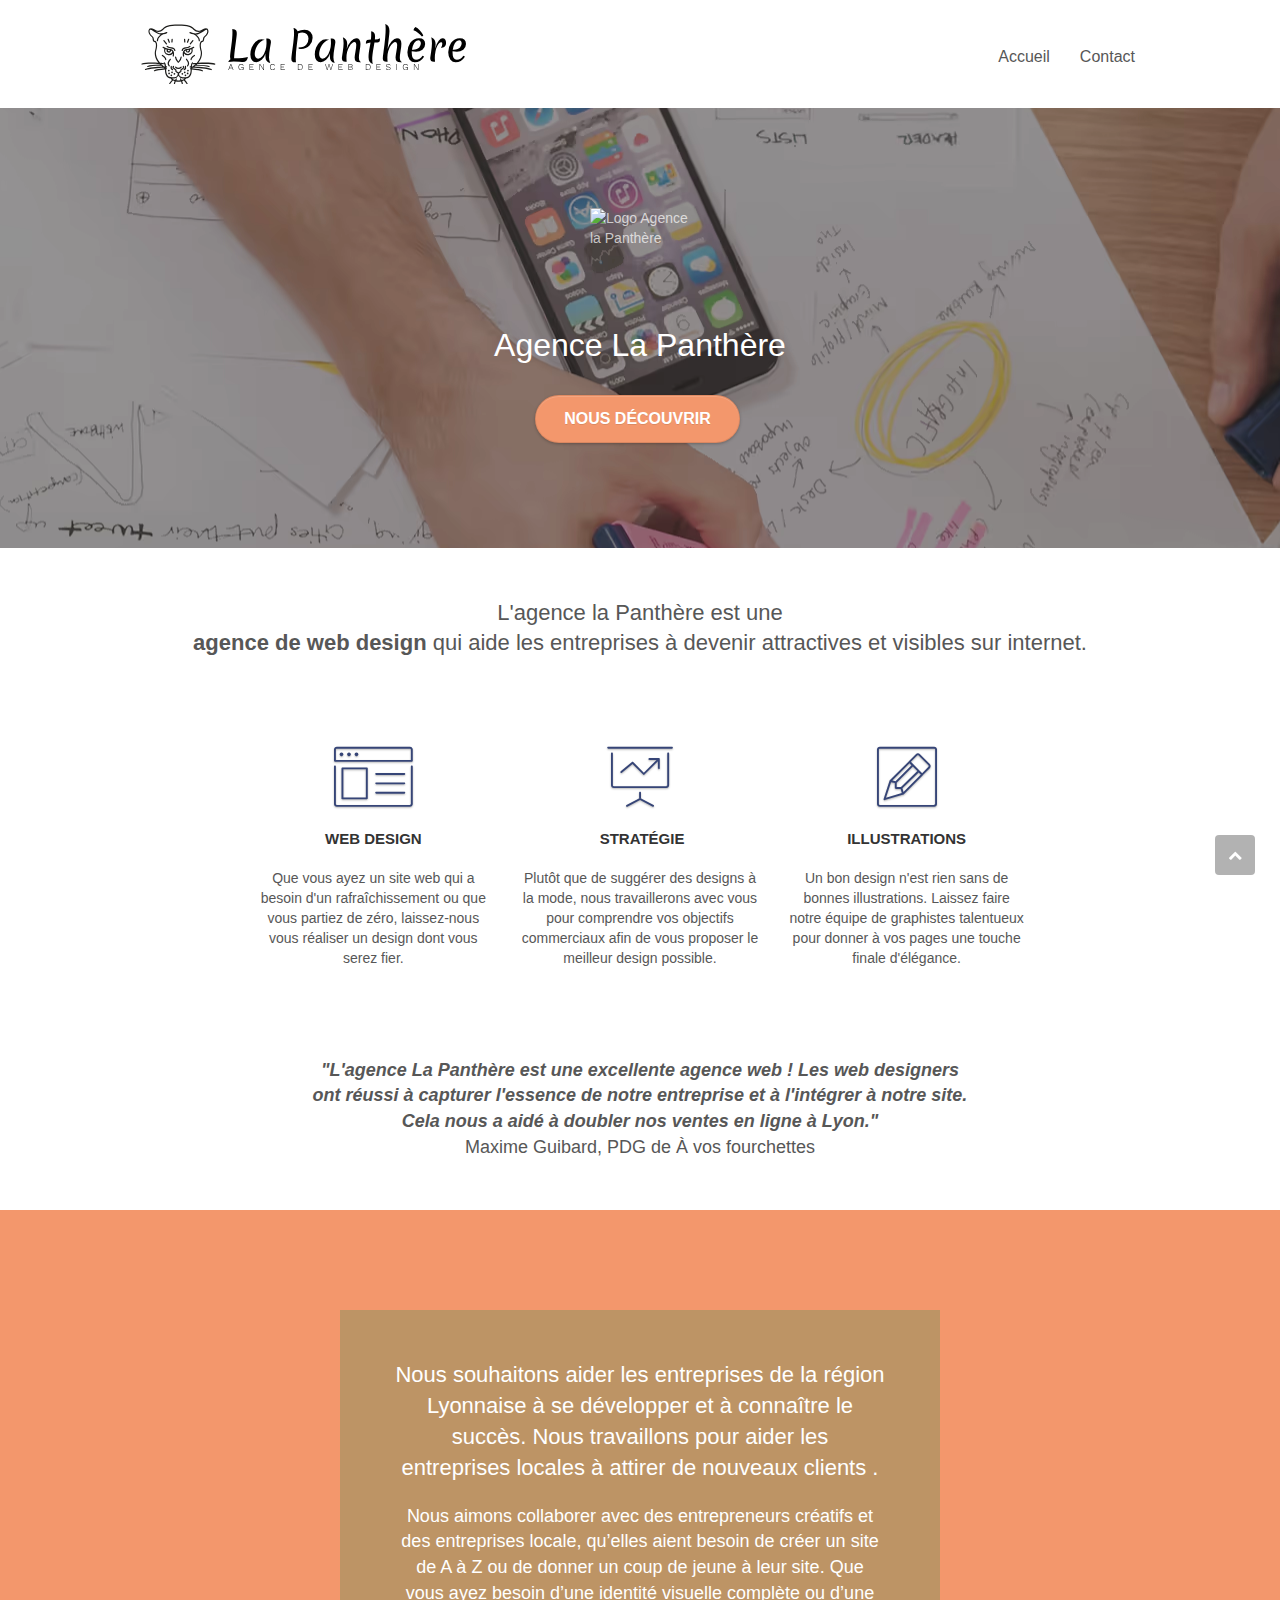
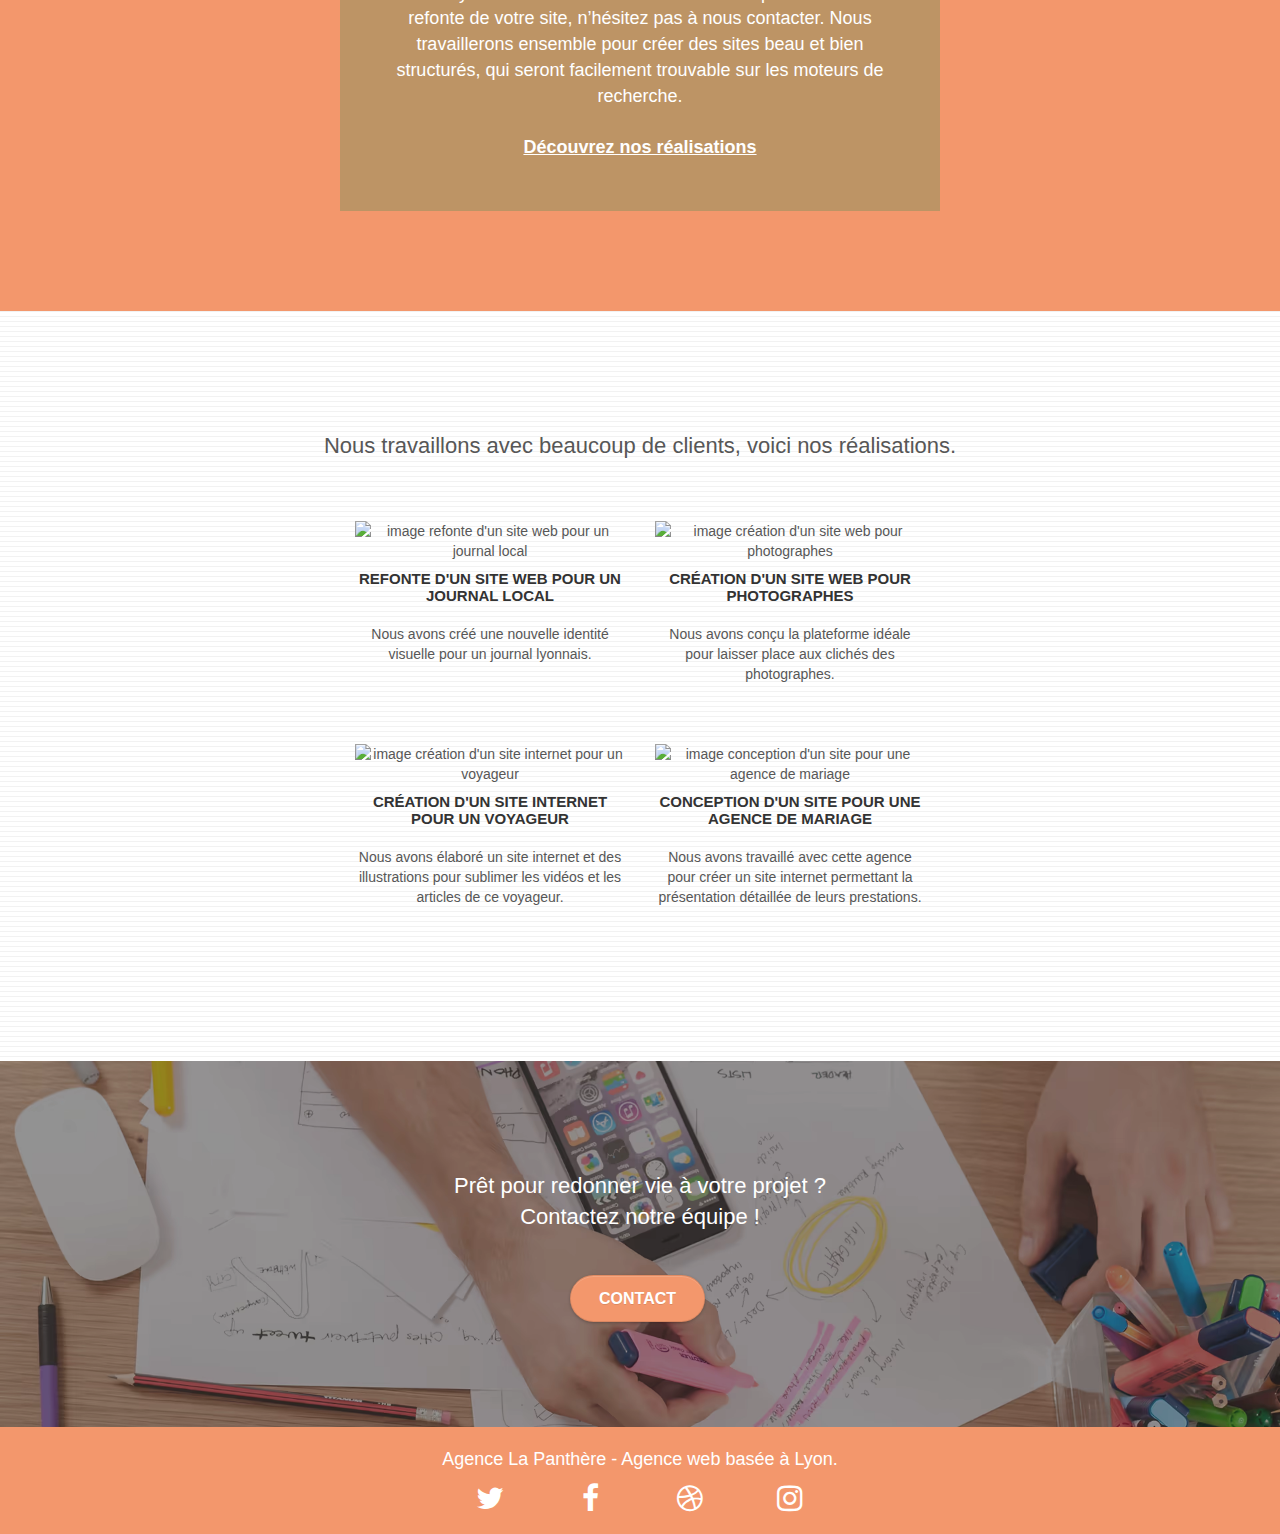
==== index.html @ 26c1c74e "commit" ====
<!doctype html>
<html lang="fr">
<head>
    <meta charset="utf-8">
    <meta name="description" content="La Panthère est l'agence qui saura répondre à vos besoins en matière de stratégie, design et illustrations, faites nous confiance pour vous apportez la meilleure solution adaptée à vos projets">
    <meta name="robots" content="index, follow">
	<meta name="viewport" content="width=device-width, initial-scale=1.0, viewport-fit=cover">
    <link rel="shortcut icon" type="image/png" href="favicon.jpg">
    
	<link rel="stylesheet" type="text/css" href="./css/bootstrap.css">
	<link rel="stylesheet" type="text/css" href="style.css">
	<link rel="stylesheet" type="text/css" href="./css/font-awesome.css">
	<link rel="stylesheet" type="text/css" href="./css/et-line.css">

    <title>La Panthère | Entreprise de web design à Lyon</title>

    
<!-- Analytics -->
	<!-- Google tag (gtag.js) -->
	<!-- <script async src="https://www.googletagmanager.com/gtag/js?id=G-2TZJ27BN7F"></script> -->
		<script>
  			window.dataLayer = window.dataLayer || [];
  			function gtag(){dataLayer.push(arguments);}
  			gtag('js', new Date());

  			gtag('config', 'G-2TZJ27BN7F');
		</script>
<!-- Analytics END -->
    
</head>
<body>
<!-- Principal conteneur -->
<div class="page-container">
    
<!-- bloc-0 -->
<div class="bloc bgc-white l-bloc " id="bloc-0">
	<div class="container bloc-sm">

		<nav class="navbar row">
			<div class="navbar-header">
				<a class="navbar-brand" href="index.html">
					<img src="img/agence-la-panthere-monochrome.svg" alt="Logo Agence La Panthère" height="60" /></a>
				<button id="nav-toggle" type="button" class="ui-navbar-toggle navbar-toggle" data-toggle="collapse" data-target=".navbar-1">
					<span class="sr-only">Toggle navigation</span><span class="icon-bar"></span><span class="icon-bar"></span><span class="icon-bar"></span>
				</button>
			</div>
			<div class="collapse navbar-collapse navbar-1 special-dropdown-nav">
				<ul class="site-navigation nav navbar-nav">
					<li>
						<a href="index.html">Accueil</a>
					</li>
					<li></li>
					<li>
						<a href="contact.html">Contact</a>
					</li>
				</ul>
			</div>
		</nav>
	</div>
</div>
<!-- bloc-0 END -->

<!-- bloc-1-presentation -->
<div class="bloc bgc-dark-slate-blue bg-banniere d-bloc bg-t-edge bloc-bg-texture texture-paper b-parallax" id="bloc-1-hero">
	<div class="container bloc-lg">
		<div class="row tight-width-whitespace">
			<div class="col-sm-12">
				<img src="./img/logopanthere.webp" class="center-block image-resize-mode" height="100" width="100" alt="Logo Agence la Panthère" />
				<h1 class="text-center hero-bloc-text tc-white ">
					Agence La Panthère
				</h1>
				<div class="text-center">
					<a href="#bloc-2-services" class="btn btn-lg btn-clean btn-rd cta-hero btn-atomic-tangerine" id="cta-hero">Nous découvrir</a>
				</div>
			</div>
		</div>
	</div>
</div>
<!-- bloc-1-presentation END -->

<!-- bloc-2-services -->
<div class="bloc bgc-white l-bloc" id="bloc-2-services">
	<div class="container bloc-md">
		<div class="row">
			<div class="col-sm-12 text-center">
				<h2 class="description_Agence">
					L'agence la Panthère est une 
					<strong><br>agence de web design</strong> 
					qui aide les entreprises à devenir 
					attractives et visibles sur internet.
				</h2>
			</div>
		</div>
		<div class="row voffset-lg med-width-whitespace">
			<div class="col-sm-4">
				<div class="text-center">
					<span class="et-icon-browser sm-shadow icon-dark-slate-blue icons icon-lg"></span>
				</div>
				<h3 class="mg-md text-center">
					Web design
				</h3>
				<p class="text-center ">
					Que vous ayez un site web qui a besoin d'un rafraîchissement ou que vous partiez de zéro, laissez-nous vous réaliser un design dont vous serez fier.
				</p>
			</div>
			<div class="col-sm-4">
				<div class="text-center">
					<span class="et-icon-presentation sm-shadow icon-dark-slate-blue icons icon-lg"></span>
				</div>
				<h3 class="mg-md text-center">
					&nbsp;Stratégie
				</h3>
				<p class="text-center ">
					Plutôt que de suggérer des designs à la mode, nous travaillerons avec vous pour comprendre vos objectifs commerciaux afin de vous proposer le meilleur design possible.<br>
				</p>
			</div>
			<div class="col-sm-4">
				<div class="text-center">
					<span class="et-icon-edit sm-shadow icon-dark-slate-blue icons icon-lg"></span>
				</div>
				<h3 class="mg-md text-center">
					Illustrations
				</h3>
				<p class="text-center ">
					Un bon design n'est rien sans de bonnes illustrations. Laissez faire notre équipe de graphistes talentueux pour donner à vos pages une touche finale d'élégance.
				</p>
			</div>
		</div>
		<div class="row voffset-lg voffset">
			<div class="col-xs-12 col-md-8 col-md-offset-2 text-center">
				<p class="avis_site">
					<span>"L'agence La Panthère est une excellente agence web !
						Les web designers ont réussi à capturer l'essence de
						notre entreprise et à l'intégrer à notre site. 
						Cela nous a aidé à doubler nos ventes en ligne à Lyon."</span> <br>
						Maxime Guibard, PDG de À vos fourchettes
				</p>
			</div>
		</div>
	</div>
</div>
<!-- bloc-2-services END -->

<!-- bloc-3-what-i-do -->
<div class="bloc tc-white bgc-atomic-tangerine bg-presentation d-bloc bloc-bg-texture texture-paper b-parallax" id="bloc-3-what-i-do">
	<div class="container bloc-lg">
		<div class="row tight-width-whitespace black-background">
			<div class="col-sm-12">
				<h2 class="mg-md text-center tc-white">
					Nous souhaitons aider les entreprises de la région Lyonnaise à se développer et à connaître le succès. Nous travaillons pour aider les entreprises locales à attirer de nouveaux clients .<br>
				</h2>
				<p class="text-center white">
					Nous aimons collaborer avec des entrepreneurs créatifs et des entreprises locale, qu’elles aient besoin de créer un site de A à Z ou de donner un coup de jeune à leur site. Que vous ayez besoin d’une identité visuelle complète ou d’une refonte de votre site, n’hésitez pas à nous contacter. Nous travaillerons ensemble pour créer des sites beau et bien structurés, qui seront facilement trouvable sur les moteurs de recherche. <br><br><a class="ltc-white bold-link" href="#bloc-4-portfolio">Découvrez nos réalisations</a><br>
				</p>
			</div>
		</div>
	</div>
</div>
<!-- bloc-3-what-i-do END -->

<!-- bloc-4-portfolio -->
<div class="bloc bgc-white bg-lines-h2-bg bg-repeat l-bloc" id="bloc-4-portfolio">
	<div class="container bloc-lg">
		<div class="row">
			<div class="col-sm-12 text-center">
				<h2>Nous travaillons avec beaucoup de clients, voici nos réalisations.</h2>
			</div>
		</div>
		<div class="row tight-width-whitespace portfolio-row">
			<div class="col-sm-6">
				<a href="#" data-lightbox="img\1.webp" data-gallery-id="gallery-1" data-caption="Refonte d'un site web pour un journal local" data-frame="snapshot-lb">
					<img src="img/1.webp" loading="lazy" alt="image refonte d'un site web pour un journal local" class="img-responsive portfolio-thumb" /></a>
				<h3 class="mg-md text-center">
					Refonte d'un site web pour un journal local
				</h3>
				<p class="text-center">
					Nous avons créé une nouvelle identité visuelle pour un journal lyonnais.
				</p>
			</div>
			<div class="col-sm-6">
				<a href="#" data-lightbox="img\2.webp" data-gallery-id="gallery-1" data-caption="Création d'un site web pour photographes" data-frame="snapshot-lb">
					<img src="img/2.webp" loading="lazy" class="img-responsive portfolio-thumb" alt="image création d'un site web pour photographes" /></a>
				<h3 class="mg-md text-center">
					Création d'un site web pour photographes
				</h3>
				<p class="text-center">
					Nous avons conçu la plateforme idéale pour laisser place aux clichés des photographes.
				</p>
			</div>
		</div>
		<div class="row tight-width-whitespace portfolio-row">
			<div class="col-sm-6">
				<a href="#" data-lightbox="img/3.webp" data-gallery-id="gallery-1" data-caption="Création d'un site internet pour un voyageur" data-frame="snapshot-lb">
					<img src="img/3.webp" loading="lazy" class="img-responsive portfolio-thumb" alt="image création d'un site internet pour un voyageur"/></a>
				<h3 class="mg-md text-center">
					Création d'un site internet pour un voyageur
				</h3>
				<p class="text-center">
					Nous avons élaboré un site internet et des illustrations pour sublimer les vidéos et les articles de ce voyageur.
				</p>
			</div>
			<div class="col-sm-6">
				<a href="#" data-lightbox="img/4.webp" data-gallery-id="gallery-1" data-caption="Conception d'un site pour une agence de mariage" data-frame="snapshot-lb">
					<img src="img/4.webp" loading="lazy" class="img-responsive portfolio-thumb" alt="image conception d'un site pour une agence de mariage" /></a>
				<h3 class="mg-md text-center">
					Conception d'un site pour une agence de mariage
				</h3>
				<p class="text-center">
					Nous avons travaillé avec cette agence pour créer un site internet permettant la présentation détaillée de leurs prestations.
				</p>
			</div>
		</div>
	</div>
</div>
<!-- bloc-4-portfolio END -->

<!-- ScrollToTop Button -->
<a href="index.html" class="btn btn-d scrollToTop" role="button" aria-label="back to top" onclick="scrollToTarget('1')"><span class="fa fa-chevron-up"></span></a>
<!-- ScrollToTop Button END-->

<!-- bloc-5-cta -->
<div class="bloc bgc-dark-slate-blue bg-banniere d-bloc bloc-bg-texture texture-paper" id="bloc-5-cta">
	<div class="container bloc-lg">
		<div class="row">
			<h2 class="mg-md text-center tc-white">
				Prêt pour redonner vie à votre projet ?<br>Contactez notre équipe !
			</h2>
			<div class="col-sm-12 text-center">
				<a href="contact.html" class="btn btn-atomic-tangerine btn-clean btn-rd btn-lg cta-hero">Contact</a>
			</div>
		</div>
	</div>
</div>
<!-- bloc-5-cta END -->

<!-- Footer - bloc-8 -->
<div class="bloc bgc-atomic-tangerine d-bloc" id="bloc-8">
	<div class="container bloc-sm">
		<div class="row">
			<div class="col-sm-12">
				<p class="text-center white">
					Agence La Panthère - Agence web basée à Lyon.<br>
				</p>
				<div class="flex social">
					<div class="col-sm-3">
						<div class="text-center">
							<a class="social" href="https://twitter.com/" aria-label="Suivez-nous sur Twitter"><span class="fa fa-twitter icon-md"></span></a>
						</div>
					</div>
					<div class="col-sm-3">
						<div class="text-center">
							<a class="social" href="https://fr-fr.facebook.com/" aria-label="Suivez-nous sur Facebook"><span class="fa fa-facebook icon-md"></span></a>
						</div>
					</div>
					<div class="col-sm-3">
						<div class="text-center">
							<a class="social" href="https://dribbble.com/" aria-label="Trouvez votre inspiration sur Dribble"><span class="fa fa-dribbble icon-md"></span></a>
						</div>
					</div>
					<div class="col-sm-3">
						<div class="text-center">
							<a class="social" href="https://www.instagram.com/" aria-label="Suivez-nous sur Instagram"><span class="fa fa-instagram icon-md"></span></a>
						</div>
					</div>
				</div>
			</div>
		</div>
	</div>
</div>
<!-- Footer - bloc-8 END -->

</div>
<!-- Principal conteneur END -->
<script src="./js/jquery-2.1.0.min.js" defer ></script>
<script src="./js/bootstrap.min.js" defer ></script>
<script src="./js/blocs.js" defer ></script>
<script src="./js/jquery.touchSwipe.js" defer ></script>
<script src="./js/gmaps.min.js" defer ></script>

</body>
</html>
---- style.css ----
body {
    margin: 0;
    padding: 0;
    background: #FFF;
    overflow-x: hidden;
    -webkit-font-smoothing: antialiased;
    -moz-osx-font-smoothing: grayscale;
}

a,
button {
    transition: all .3s ease-in-out;
    outline: none!important;
}

a:hover {
    text-decoration: none;
    cursor: pointer;
}

#page-loading-blocs-notifaction {
    position: fixed;
    top: 0;
    bottom: 0;
    width: 100%;
    z-index: 100000;
    background: #FFFFFF url("img/pageload-spinner.gif") no-repeat center center;
}

.bloc {
    width: 100%;
    clear: both;
    background: 50% 50% no-repeat;
    padding: 0 50px;
    -webkit-background-size: cover;
    -moz-background-size: cover;
    -o-background-size: cover;
    background-size: cover;
    position: relative;
}

.bloc .container {
    padding-left: 0;
    padding-right: 0;
}

.bloc-lg {
    padding: 100px 50px;
}

.bloc-md {
    padding: 50px;
}

.bloc-sm {
    padding: 20px 50px;
}

.bg-center,
.bg-l-edge,
.bg-r-edge,
.bg-t-edge,
.bg-b-edge,
.bg-tl-edge,
.bg-bl-edge,
.bg-tr-edge,
.bg-br-edge,
.bg-repeat {
    -webkit-background-size: auto!important;
    -moz-background-size: auto!important;
    -o-background-size: auto!important;
    background-size: auto!important;
}

.bg-repeat {
    background: repeat;
}

.bg-t-edge {
    background: top no-repeat;
}

.bloc-bg-texture::before {
    content: "";
    background-size: 2px 2px;
    position: absolute;
    top: 0;
    bottom: 0;
    left: 0;
    right: 0;
}

.texture-paper::before {
    background: url("img/texture-paper.webp");
    background-size: 280px 280px;
}

.b-parallax {
    background-attachment: fixed;
}

.d-bloc {
    color: rgba(255, 255, 255, .7);
}

.d-bloc button:hover {
    color: rgba(255, 255, 255, .9);
}

.d-bloc .icon-round,
.d-bloc .icon-square,
.d-bloc .icon-rounded,
.d-bloc .icon-semi-rounded-a,
.d-bloc .icon-semi-rounded-b {
    border-color: rgba(255, 255, 255, .9);
}

.d-bloc .divider-h span {
    border-color: rgba(255, 255, 255, .2);
}

.d-bloc .a-btn,
.d-bloc .navbar a,
.d-bloc .navbar-brand,
.d-bloc a .icon-sm,
.d-bloc a .icon-md,
.d-bloc a .icon-lg,
.d-bloc a .icon-xl,
.d-bloc h1 a,
.d-bloc h2 a,
.d-bloc h3 a,
.d-bloc h4 a,
.d-bloc h5 a,
.d-bloc h6 a,
.d-bloc p a {
    color: rgba(255, 255, 255, .6);
}

.d-bloc .a-btn:hover,
.d-bloc .navbar a:hover,
.d-bloc .navbar-brand:hover,
.d-bloc a:hover .icon-sm,
.d-bloc a:hover .icon-md,
.d-bloc a:hover .icon-lg,
.d-bloc a:hover .icon-xl,
.d-bloc h1 a:hover,
.d-bloc h2 a:hover,
.d-bloc h3 a:hover,
.d-bloc h4 a:hover,
.d-bloc h5 a:hover,
.d-bloc h6 a:hover,
.d-bloc p a:hover {
    color: rgba(255, 255, 255, 1);
}

.d-bloc .navbar-toggle .icon-bar {
    background: rgba(255, 255, 255, 1);
}

.d-bloc .btn-wire,
.d-bloc .btn-wire:hover {
    color: rgba(255, 255, 255, 1);
    border-color: rgba(255, 255, 255, 1);
}

.d-bloc .panel {
    color: rgba(0, 0, 0, .5);
}

.d-bloc .panel button:hover {
    color: rgba(0, 0, 0, .7);
}

.d-bloc .panel icon {
    border-color: rgba(0, 0, 0, .7);
}

.d-bloc .panel .divider-h span {
    border-color: rgba(0, 0, 0, .1);
}

.d-bloc .panel .a-btn {
    color: rgba(0, 0, 0, .6);
}

.d-bloc .panel .a-btn:hover {
    color: rgba(0, 0, 0, 1);
}

.d-bloc .panel .btn-wire,
.d-bloc .panel .btn-wire:hover {
    color: rgba(0, 0, 0, .7);
    border-color: rgba(0, 0, 0, .3);
}

.d-bloc .panel,
.l-bloc {
    color: rgba(0, 0, 0, .5);
}

.d-bloc .panel button:hover,
.l-bloc button:hover {
    color: rgba(0, 0, 0, .7);
}

.l-bloc .icon-round,
.l-bloc .icon-square,
.l-bloc .icon-rounded,
.l-bloc .icon-semi-rounded-a,
.l-bloc .icon-semi-rounded-b {
    border-color: rgba(0, 0, 0, .7);
}

.d-bloc .panel .divider-h span,
.l-bloc .divider-h span {
    border-color: rgba(0, 0, 0, .1);
}

.d-bloc .panel .a-btn,
.l-bloc .a-btn,
.l-bloc .navbar a,
.l-bloc .navbar-brand,
.l-bloc a .icon-sm,
.l-bloc a .icon-md,
.l-bloc a .icon-lg,
.l-bloc a .icon-xl,
.l-bloc h1 a,
.l-bloc h2 a,
.l-bloc h3 a,
.l-bloc h4 a,
.l-bloc h5 a,
.l-bloc h6 a,
.l-bloc p a {
    color: rgba(0, 0, 0, .6);
}

.d-bloc .panel .a-btn:hover,
.l-bloc .a-btn:hover,
.l-bloc .navbar a:hover,
.l-bloc .navbar-brand:hover,
.l-bloc a:hover .icon-sm,
.l-bloc a:hover .icon-md,
.l-bloc a:hover .icon-lg,
.l-bloc a:hover .icon-xl,
.l-bloc h1 a:hover,
.l-bloc h2 a:hover,
.l-bloc h3 a:hover,
.l-bloc h4 a:hover,
.l-bloc h5 a:hover,
.l-bloc h6 a:hover,
.l-bloc p a:hover {
    color: rgba(0, 0, 0, 1);
}

.l-bloc .navbar-toggle .icon-bar {
    color: rgba(0, 0, 0, .6);
}

.d-bloc .panel .btn-wire,
.d-bloc .panel .btn-wire:hover,
.l-bloc .btn-wire,
.l-bloc .btn-wire:hover {
    color: rgba(0, 0, 0, .7);
    border-color: rgba(0, 0, 0, .3);
}

.voffset {
    margin-top: 30px;
}

.voffset-lg {
    margin-top: 80px;
}

.row-no-gutters {
    margin-right: 0;
    margin-left: 0;
}

.row.row-no-gutters > [class^="col-"],
.row.row-no-gutters > [class*=" col-"] {
    padding-right: 0;
    padding-left: 0;
}

#bloc-1-hero h1 {
    font-size: 32px;
}

.navbar {
    margin-bottom: 0;
    z-index: 1;
}

.navbar-brand {
    height: auto;
    padding: 3px 15px;
    font-size: 25px;
    font-weight: normal;
    font-weight: 600;
    line-height: 44px;
}

.navbar-brand img {
    max-height: 200px;
    margin: 0 5px 0 0;
    display: inline;
}

.navbar-brand img[src$=svg] {
    min-width: 100px;
}

.nav-center .navbar-brand img {
    margin: 0;
}

.navbar .nav {
    padding-top: 2px;
    margin-right: -16px;
    float: right;
    z-index: 1;
}

.nav > li {
    float: left;
    margin-top: 4px;
    font-size: 16px;
}

.navbar-nav .open .dropdown-menu > li > a {
    text-align: inherit;
}

.nav > li a:hover,
.nav > li a:focus {
    background: transparent;
}

.navbar-toggle {
    margin: 10px 10px 0 0;
    border: 0px;
}

.navbar-toggle:hover {
    background: transparent!important;
}

.navbar-toggle .icon-bar {
    background-color: rgba(0, 0, 0, .5);
    width: 26px;
}

.nav-invert .navbar .nav {
    float: left;
}

.nav-invert .navbar-header,
.nav-invert .navbar-brand {
    float: right;
    position: relative;
    z-index: 2;
}

@media (min-width: 768px) {
    .site-navigation {
        position: absolute;
        top: 50%;
        right: 20px;
        transform: translate(0, -50%);
        -webkit-transform: translateY(-50%);
    }
    .nav > li .dropdown-menu a,
    .nav > li .dropdown-menu a:hover {
        color: #484848;
    }
    .nav-invert .site-navigation {
        left: 0;
        right: 0;
    }
    .nav-center {
        text-align: center;
    }
    .nav-center .navbar-header {
        width: 100%;
    }
    .nav-center .navbar-header,
    .nav-center .navbar-brand,
    .nav-center .nav > li {
        float: none;
        display: inline-block;
    }
    .nav-center .site-navigation {
        position: relative;
        width: 100%;
        right: 0;
        margin-right: 0px;
        margin-top: 20px;
    }
    .nav-center.mini-nav .navbar-toggle {
        float: none;
        margin: 10px auto 0;
    }
}

.nav > li > .dropdown a {
    background: none!important;
    display: block;
    padding: 14px 15px;
}

nav .caret {
    margin: 0 5px;
}

.dropdown-menu .dropdown-menu {
    top: -8px;
    left: 100%;
}

.dropdown-menu .dropmenu-flow-right {
    top: 100%;
    left: 0;
    margin-left: -1px;
    border-top-left-radius: 0;
    border-top-right-radius: 0;
}

.dropdown-menu .dropdown span {
    border: 4px solid black;
    border-top-color: transparent;
    border-right-color: transparent;
    border-bottom-color: transparent;
    margin: 6px -5px 0 0!important;
    float: right;
}

.mg-md {
    margin-top: 10px;
    margin-bottom: 20px;
}

.mg-lg {
    margin-top: 10px;
    margin-bottom: 40px;
}

.btn {
    margin: 0 5px 5px 0;
}

.btn.pull-right {
    margin: 0 0 5px 5px;
}

.btn-d,
.btn-d:hover,
.btn-d:focus {
    color: #FFF;
    background: rgba(0, 0, 0, .3);
}

button {
    outline: none!important;
}

.btn-rd {
    border-radius: 40px;
}

.btn-clean {
    border: 1px solid rgba(0, 0, 0, .08);
    border-bottom-color: rgba(0, 0, 0, .1);
    text-shadow: 0 1px 0 rgba(0, 0, 1, .1);
    box-shadow: 0 1px 3px rgba(0, 0, 1, .25), inset 0 1px 0 0 rgba(255, 255, 255, .15);
}

.icon-md {
    font-size: 30px!important;
}

.icon-lg {
    font-size: 60px!important;
}

.sm-shadow {
    text-shadow: 0 1px 2px rgba(0, 0, 0, .3);
}

.panel-sq,
.panel-sq .panel-heading,
.panel-sq .panel-footer {
    border-radius: 0;
}

.panel-rd {
    border-radius: 30px;
}

.panel-rd .panel-heading {
    border-radius: 29px 29px 0 0;
}

.panel-rd .panel-footer {
    border-radius: 0 0 29px 29px;
}

.form-control {
    border-color: rgba(0, 0, 0, .1);
    box-shadow: none;
}

.scrollToTop {
    width: 40px;
    height: 40px;
    position: fixed;
    bottom: 20px;
    right: 20px;
    z-index: 500;
    transition: all .3s ease-in-out;
}

.scrollToTop span {
    margin-top: 6px;
}

.showScrollTop {
    font-size: 14px;
    opacity: 1;
}

a[data-lightbox] {
    position: relative;
    display: block;
    text-align: center;
}

a[data-lightbox]:hover::before {
    content: "+";
    font-family: "HelveticaNeue-Light", "Helvetica Neue Light", "Helvetica Neue", Helvetica, Arial;
    font-size: 32px;
    width: 50px;
    height: 50px;
    margin-left: -25px;
    border-radius: 50%;
    background: rgba(0, 0, 0, .6);
    color: #FFF;
    font-weight: 100;
    z-index: 1;
    position: absolute;
    top: 50%;
    transform: translateY(-50%);
    -webkit-transform: translateY(-50%);
}

a[data-lightbox]:hover img {
    opacity: 0.6;
    -webkit-animation-fill-mode: none;
    animation-fill-mode: none;
}

#lightbox-modal {
    display: flex;
    align-items: center;
}

#lightbox-modal .modal-dialog {
    width: 90%;
    max-width: 900px;
    margin: 0 auto 0;
}

#lightbox-modal .modal-dialog img {
    max-height: 90vh;
    margin: 0 auto;
}

.lightbox-caption {
    padding: 20px;
    color: #FFF;
    background: rgba(0, 0, 0, .5);
    position: absolute;
    left: 15px;
    right: 15px;
    bottom: 5px;
}

.close-lightbox {
    color: #FFF;
    font-size: 30px;
    position: absolute;
    top: 20px;
    right: 20px;
    z-index: 20;
    background: rgba(0, 0, 0, .5);
    border: none;
    line-height: 30px;
    padding: 0 9px 5px;
    opacity: 0.3;
}

.close-lightbox:hover,
.next-lightbox:hover,
.prev-lightbox:hover {
    opacity: 1.0;
    color: #FFF;
}

.next-lightbox,
.prev-lightbox {
    font-size: 20px;
    color: rgba(255, 255, 255, .9);
    background: rgba(0, 0, 0, .5);
    transition: all .2s ease-in-out;
    position: absolute;
    top: 45%;
    z-index: 1;
    opacity: 0.4;
}

.next-lightbox {
    padding: 6px 8px 1px 13px;
    right: 25px;
}

.prev-lightbox {
    padding: 6px 13px 1px 10px;
    left: 25px;
}

.snapshot-lb .modal-body {
    padding-bottom: 45px;
}

.snapshot-lb .lightbox-caption {
    padding: 0;
    color: rgba(0, 0, 0, .5);
    background: none;
}

h1,
h2,
h3,
h4,
h5,
h6,
p,
label,
.btn,
a {
    font-family: "helvetica";
    font-weight: 400;
    color: #575757!important;
}

.container {
    max-width: 1000px;
}

.hero-bloc-text {
    font-size: 38px;
}

.hero-bloc-text-sub {
    font-size: 36px;
}

.statement-bloc-text {
    line-height: 26px;
    font-style: italic;
    font-size: 20px;
    text-align: center;
    font-weight: lighter;
    max-width: 520px;
    margin: auto auto auto auto;
}

p {
    font-size: 14px;
}

.tight-width-whitespace {
    max-width: 600px;
    margin: auto auto auto auto;
}

.h1 {
    font-size: 20px;
    font-family: "Open Sans";
}

.cta-hero {
    margin-top: 22px;
    color: #FFFFFF!important;
    text-transform: uppercase;
    padding: 12px 28px 12px 28px;
    font-size: 16px;
    font-weight: 700;
}

.social {
    max-width: 400px;
    margin: auto auto auto auto;
}

h2 {
    font-size: 22px;
    line-height: 1.4em;
}

h3 {
    font-size: 15px;
    text-transform: uppercase;
    font-weight: 700;
    color: #333333!important;
}

.med-width-whitespace {
    max-width: 800px;
    margin: auto auto auto auto;
    box-shadow: 0px 0px 0px #000000;
}

h1 {
    color: #333333!important;
}

h4 {
    color: #333333!important;
}

.icons {
    margin-bottom: 14px;
    margin-top: 24px;
}

.white {
    color: #FFFFFF!important;
}

.portfolio-thumb {
    margin-bottom: 24px;
}

.portfolio-row {
    margin-bottom: 44px;
    margin-top: 50px;
}

.avatar {
    box-shadow: 0px 4px 9px rgba(0, 0, 0, 0.3);
}

.black-background {
    background-color: rgba(165, 147, 99, 0.7);
    padding: 40px 40px 40px 40px;
}

.bold-link {
    font-weight: 900;
    text-decoration: underline!important;
}

.bgc-white {
    background-color: #FFFFFF;
}

.bgc-dark-slate-blue {
    background-color: #364577;
}

.bgc-atomic-tangerine {
    background-color: #F3976C;
}

.tc-white {
    color: white!important;
}

.btn-atomic-tangerine {
    background: #F3976C;
    color: #FFFFFF!important;
}

.btn-atomic-tangerine:hover {
    background: #c27956!important;
    color: #FFFFFF!important;
}

.ltc-white {
    color: #FFFFFF!important;
}

.ltc-white:hover {
    color: #cccccc!important;
}

.ltc-atomic-tangerine {
    color: #F3976C!important;
}

.ltc-atomic-tangerine:hover {
    color: #c27956!important;
}

.icon-dark-slate-blue {
    color: #364577!important;
    border-color: #364577!important;
}

.bg-dots-bg {
    background-image: url("img/dots-bg.png");
}

.bg-lines-h2-bg {
    background-image: url("img/lines-h2-bg.png");
}

.bg-banniere {
    background-image: url("img/agence-la-panthere.avif");
}

.bg-presentation {
    background-image: url("img/image-de-presentation.avif");
}

@media (max-width: 1024px) {
    .bloc {
        padding-left: 20px;
        padding-right: 20px;
    }
    .bloc.full-width-bloc,
    .bloc-tile-2.full-width-bloc .container,
    .bloc-tile-3.full-width-bloc .container,
    .bloc-tile-4.full-width-bloc .container {
        padding-left: 0;
        padding-right: 0;
    }
}

@media (max-width: 992px) and (min-width: 768px) {
    .navbar .nav {
        max-width: 80%
    }
    .nav-center.navbar .nav {
        max-width: 100%
    }
}

@media only screen and (min-device-width: 768px) and (max-device-width: 1024px) and (orientation: landscape) {
    .b-parallax {
        background-attachment: scroll;
    }
}

@media only screen and (min-device-width: 1024px) and (max-device-width: 1366px) and (-webkit-min-device-pixel-ratio: 1.5) {
    .b-parallax {
        background-attachment: scroll;
    }
}

@media (max-width: 991px) {
    .container {
        width: 100%;
    }
    .b-parallax {
        background-attachment: scroll;
    }
    .page-container,
    #hero-bloc {
        overflow-x: hidden;
        position: relative;
    }
    .bloc {
        padding-left: constant(safe-area-inset-left);
        padding-right: constant(safe-area-inset-right);
    }

    .bloc-group,
    .bloc-group .bloc {
        display: block;
        width: 100%;
    }
    .bloc-fill-screen .fill-bloc-top-edge,
    .bloc-fill-screen .fill-bloc-bottom-edge {
        padding: 0 20px;
        padding-left: constant(safe-area-inset-left);
        padding-right: constant(safe-area-inset-right);
    }
}

@media (max-width: 767px) {
    .page-container {
        overflow-x: hidden;
        position: relative;
    }
    h1,
    h2,
    h3,
    h4,
    h5,
    h6,
    p,
    #disqus_thread {
        padding-left: 10px!important;
        padding-right: 10px!important;
    }
    .b-parallax {
        background-attachment: scroll;
    }
    .navbar .nav {
        padding-top: 0;
        border-top: 1px solid rgba(0, 0, 0, .2);
        float: none!important;
    }
    .navbar.row {
        margin-left: 0;
        margin-right: 0;
    }
    .site-navigation {
        position: inherit;
        transform: none;
        -webkit-transform: none;
        -ms-transform: none;
    }
    .nav > li {
        margin-top: 0;
        border-bottom: 1px solid rgba(0, 0, 0, .1);
        background: rgba(0, 0, 0, .05);
        text-align: left;
        padding-left: 15px;
        width: 100%;
    }
    .nav > li:hover {
        background: rgba(0, 0, 0, .08);
    }
    .dropdown .dropdown a .caret {
        float: none;
        margin: 5px 0 0 10px!important;
        border: 4px solid black;
        border-bottom-color: transparent;
        border-right-color: transparent;
        border-left-color: transparent;
    }
    #hero-bloc .navbar .nav {
        background: rgba(0, 0, 0, .8);
    }
    #hero-bloc .navbar .nav a {
        color: rgba(255, 255, 255, .6);
    }
    .hero {
        padding: 50px 0;
    }
    .hero-nav {
        left: -1px;
        right: -1px;
    }
    .navbar-collapse {
        padding: 0;
        overflow-x: hidden;
        -webkit-box-shadow: none;
        box-shadow: none;
    }
    .navbar-brand img {
        max-height: 40px;
        width: auto;
    }
    .nav-invert .navbar-header {
        float: none;
        width: 100%;
    }
    .nav-invert .navbar-toggle {
        float: left;
        margin-left: 10px;
    }
    .bloc {
        padding-left: 0;
        padding-right: 0;
    }
    .bloc-xxl,
    .bloc-xl,
    .bloc-lg {
        padding: 40px 0;
    }
    .bloc-sm,
    .bloc-md {
        padding-left: 0;
        padding-right: 0;
    }
    .bloc-tile-2 .container,
    .bloc-tile-3 .container,
    .bloc-tile-4 .container,
    .bloc-fill-screen .fill-bloc-top-edge,
    .bloc-fill-screen .fill-bloc-bottom-edge {
        padding-left: 0;
        padding-right: 0;
    }
    .a-block {
        padding: 0 10px;
    }
    .btn-dwn {
        display: none;
    }
    .voffset {
        margin-top: 5px;
    }
    .voffset-md {
        margin-top: 20px;
    }
    .voffset-lg {
        margin-top: 30px;
    }
    form {
        padding: 5px;
    }
    .close-lightbox {
        display: inline-block;
    }
    .blocsapp-device-iphone5 {
        background-size: 216px 425px;
        padding-top: 60px;
        width: 216px;
        height: 425px;
    }
    .blocsapp-device-iphone5 img {
        width: 180px;
        height: 320px;
    }
}

@media (max-width: 400px) {
    .bloc {
        padding-left: 0;
        padding-right: 0;
    }
}

@media (max-width: 767px) {
    .bloc-mob-center-text {
        text-align: center;
    }
}

.white, .icon-md{
    color: #FFFFFF!important;
    font-size: 18px;
}

.accroche {
    font-size: 30px;
}

.btn-d{
    color: #FFFFFF!important;
}
.avis_site {
    font-size:18px;
    margin: auto;
    max-width: 800px;
}

.avis_site>span {
    font-weight: bold;
    font-style: italic;
}

.description_Agence{
    margin: auto;
    max-width: 992px;
    margin-bottom: 64px;
}

.flex {
    display: flex;
    justify-content: center;
    color: #000000;
}

.img-responsive{
    margin: auto;
}
---- css/et-line.css ----
@font-face {
    font-family: et-line;
    src: url(../fonts/et-line.eot);
    src: url(../fonts/et-line.eot?#iefix) format('embedded-opentype'), url(../fonts/et-line.woff) format('woff'), url(../fonts/et-line.ttf) format('truetype'), url(../fonts/et-line.svg#et-line) format('svg');
    font-weight: 400;
    font-style: normal
}

.et-icon-adjustments,
.et-icon-alarmclock,
.et-icon-anchor,
.et-icon-aperture,
.et-icon-attachment,
.et-icon-bargraph,
.et-icon-basket,
.et-icon-beaker,
.et-icon-bike,
.et-icon-book-open,
.et-icon-briefcase,
.et-icon-browser,
.et-icon-calendar,
.et-icon-camera,
.et-icon-caution,
.et-icon-chat,
.et-icon-circle-compass,
.et-icon-clipboard,
.et-icon-clock,
.et-icon-cloud,
.et-icon-compass,
.et-icon-desktop,
.et-icon-dial,
.et-icon-document,
.et-icon-documents,
.et-icon-download,
.et-icon-dribbble,
.et-icon-edit,
.et-icon-envelope,
.et-icon-expand,
.et-icon-facebook,
.et-icon-flag,
.et-icon-focus,
.et-icon-gears,
.et-icon-genius,
.et-icon-gift,
.et-icon-global,
.et-icon-globe,
.et-icon-googleplus,
.et-icon-grid,
.et-icon-happy,
.et-icon-hazardous,
.et-icon-heart,
.et-icon-hotairballoon,
.et-icon-hourglass,
.et-icon-key,
.et-icon-laptop,
.et-icon-layers,
.et-icon-lifesaver,
.et-icon-lightbulb,
.et-icon-linegraph,
.et-icon-linkedin,
.et-icon-lock,
.et-icon-magnifying-glass,
.et-icon-map,
.et-icon-map-pin,
.et-icon-megaphone,
.et-icon-mic,
.et-icon-mobile,
.et-icon-newspaper,
.et-icon-notebook,
.et-icon-paintbrush,
.et-icon-paperclip,
.et-icon-pencil,
.et-icon-phone,
.et-icon-picture,
.et-icon-pictures,
.et-icon-piechart,
.et-icon-presentation,
.et-icon-pricetags,
.et-icon-printer,
.et-icon-profile-female,
.et-icon-profile-male,
.et-icon-puzzle,
.et-icon-quote,
.et-icon-recycle,
.et-icon-refresh,
.et-icon-ribbon,
.et-icon-rss,
.et-icon-sad,
.et-icon-scissors,
.et-icon-scope,
.et-icon-search,
.et-icon-shield,
.et-icon-speedometer,
.et-icon-strategy,
.et-icon-streetsign,
.et-icon-tablet,
.et-icon-target,
.et-icon-telescope,
.et-icon-toolbox,
.et-icon-tools,
.et-icon-tools-2,
.et-icon-trophy,
.et-icon-tumblr,
.et-icon-twitter,
.et-icon-upload,
.et-icon-video,
.et-icon-wallet,
.et-icon-wine {
    font-family: et-line;
    speak: none;
    font-style: normal;
    font-weight: 400;
    font-variant: normal;
    text-transform: none;
    line-height: 1;
    -webkit-font-smoothing: antialiased;
    -moz-osx-font-smoothing: grayscale;
    display: inline-block
}

.et-icon-mobile:before {
    content: "\e000"
}

.et-icon-laptop:before {
    content: "\e001"
}

.et-icon-desktop:before {
    content: "\e002"
}

.et-icon-tablet:before {
    content: "\e003"
}

.et-icon-phone:before {
    content: "\e004"
}

.et-icon-document:before {
    content: "\e005"
}

.et-icon-documents:before {
    content: "\e006"
}

.et-icon-search:before {
    content: "\e007"
}

.et-icon-clipboard:before {
    content: "\e008"
}

.et-icon-newspaper:before {
    content: "\e009"
}

.et-icon-notebook:before {
    content: "\e00a"
}

.et-icon-book-open:before {
    content: "\e00b"
}

.et-icon-browser:before {
    content: "\e00c"
}

.et-icon-calendar:before {
    content: "\e00d"
}

.et-icon-presentation:before {
    content: "\e00e"
}

.et-icon-picture:before {
    content: "\e00f"
}

.et-icon-pictures:before {
    content: "\e010"
}

.et-icon-video:before {
    content: "\e011"
}

.et-icon-camera:before {
    content: "\e012"
}

.et-icon-printer:before {
    content: "\e013"
}

.et-icon-toolbox:before {
    content: "\e014"
}

.et-icon-briefcase:before {
    content: "\e015"
}

.et-icon-wallet:before {
    content: "\e016"
}

.et-icon-gift:before {
    content: "\e017"
}

.et-icon-bargraph:before {
    content: "\e018"
}

.et-icon-grid:before {
    content: "\e019"
}

.et-icon-expand:before {
    content: "\e01a"
}

.et-icon-focus:before {
    content: "\e01b"
}

.et-icon-edit:before {
    content: "\e01c"
}

.et-icon-adjustments:before {
    content: "\e01d"
}

.et-icon-ribbon:before {
    content: "\e01e"
}

.et-icon-hourglass:before {
    content: "\e01f"
}

.et-icon-lock:before {
    content: "\e020"
}

.et-icon-megaphone:before {
    content: "\e021"
}

.et-icon-shield:before {
    content: "\e022"
}

.et-icon-trophy:before {
    content: "\e023"
}

.et-icon-flag:before {
    content: "\e024"
}

.et-icon-map:before {
    content: "\e025"
}

.et-icon-puzzle:before {
    content: "\e026"
}

.et-icon-basket:before {
    content: "\e027"
}

.et-icon-envelope:before {
    content: "\e028"
}

.et-icon-streetsign:before {
    content: "\e029"
}

.et-icon-telescope:before {
    content: "\e02a"
}

.et-icon-gears:before {
    content: "\e02b"
}

.et-icon-key:before {
    content: "\e02c"
}

.et-icon-paperclip:before {
    content: "\e02d"
}

.et-icon-attachment:before {
    content: "\e02e"
}

.et-icon-pricetags:before {
    content: "\e02f"
}

.et-icon-lightbulb:before {
    content: "\e030"
}

.et-icon-layers:before {
    content: "\e031"
}

.et-icon-pencil:before {
    content: "\e032"
}

.et-icon-tools:before {
    content: "\e033"
}

.et-icon-tools-2:before {
    content: "\e034"
}

.et-icon-scissors:before {
    content: "\e035"
}

.et-icon-paintbrush:before {
    content: "\e036"
}

.et-icon-magnifying-glass:before {
    content: "\e037"
}

.et-icon-circle-compass:before {
    content: "\e038"
}

.et-icon-linegraph:before {
    content: "\e039"
}

.et-icon-mic:before {
    content: "\e03a"
}

.et-icon-strategy:before {
    content: "\e03b"
}

.et-icon-beaker:before {
    content: "\e03c"
}

.et-icon-caution:before {
    content: "\e03d"
}

.et-icon-recycle:before {
    content: "\e03e"
}

.et-icon-anchor:before {
    content: "\e03f"
}

.et-icon-profile-male:before {
    content: "\e040"
}

.et-icon-profile-female:before {
    content: "\e041"
}

.et-icon-bike:before {
    content: "\e042"
}

.et-icon-wine:before {
    content: "\e043"
}

.et-icon-hotairballoon:before {
    content: "\e044"
}

.et-icon-globe:before {
    content: "\e045"
}

.et-icon-genius:before {
    content: "\e046"
}

.et-icon-map-pin:before {
    content: "\e047"
}

.et-icon-dial:before {
    content: "\e048"
}

.et-icon-chat:before {
    content: "\e049"
}

.et-icon-heart:before {
    content: "\e04a"
}

.et-icon-cloud:before {
    content: "\e04b"
}

.et-icon-upload:before {
    content: "\e04c"
}

.et-icon-download:before {
    content: "\e04d"
}

.et-icon-target:before {
    content: "\e04e"
}

.et-icon-hazardous:before {
    content: "\e04f"
}

.et-icon-piechart:before {
    content: "\e050"
}

.et-icon-speedometer:before {
    content: "\e051"
}

.et-icon-global:before {
    content: "\e052"
}

.et-icon-compass:before {
    content: "\e053"
}

.et-icon-lifesaver:before {
    content: "\e054"
}

.et-icon-clock:before {
    content: "\e055"
}

.et-icon-aperture:before {
    content: "\e056"
}

.et-icon-quote:before {
    content: "\e057"
}

.et-icon-scope:before {
    content: "\e058"
}

.et-icon-alarmclock:before {
    content: "\e059"
}

.et-icon-refresh:before {
    content: "\e05a"
}

.et-icon-happy:before {
    content: "\e05b"
}

.et-icon-sad:before {
    content: "\e05c"
}

.et-icon-facebook:before {
    content: "\e05d"
}

.et-icon-twitter:before {
    content: "\e05e"
}

.et-icon-googleplus:before {
    content: "\e05f"
}

.et-icon-rss:before {
    content: "\e060"
}

.et-icon-tumblr:before {
    content: "\e061"
}

.et-icon-linkedin:before {
    content: "\e062"
}

.et-icon-dribbble:before {
    content: "\e063"
}
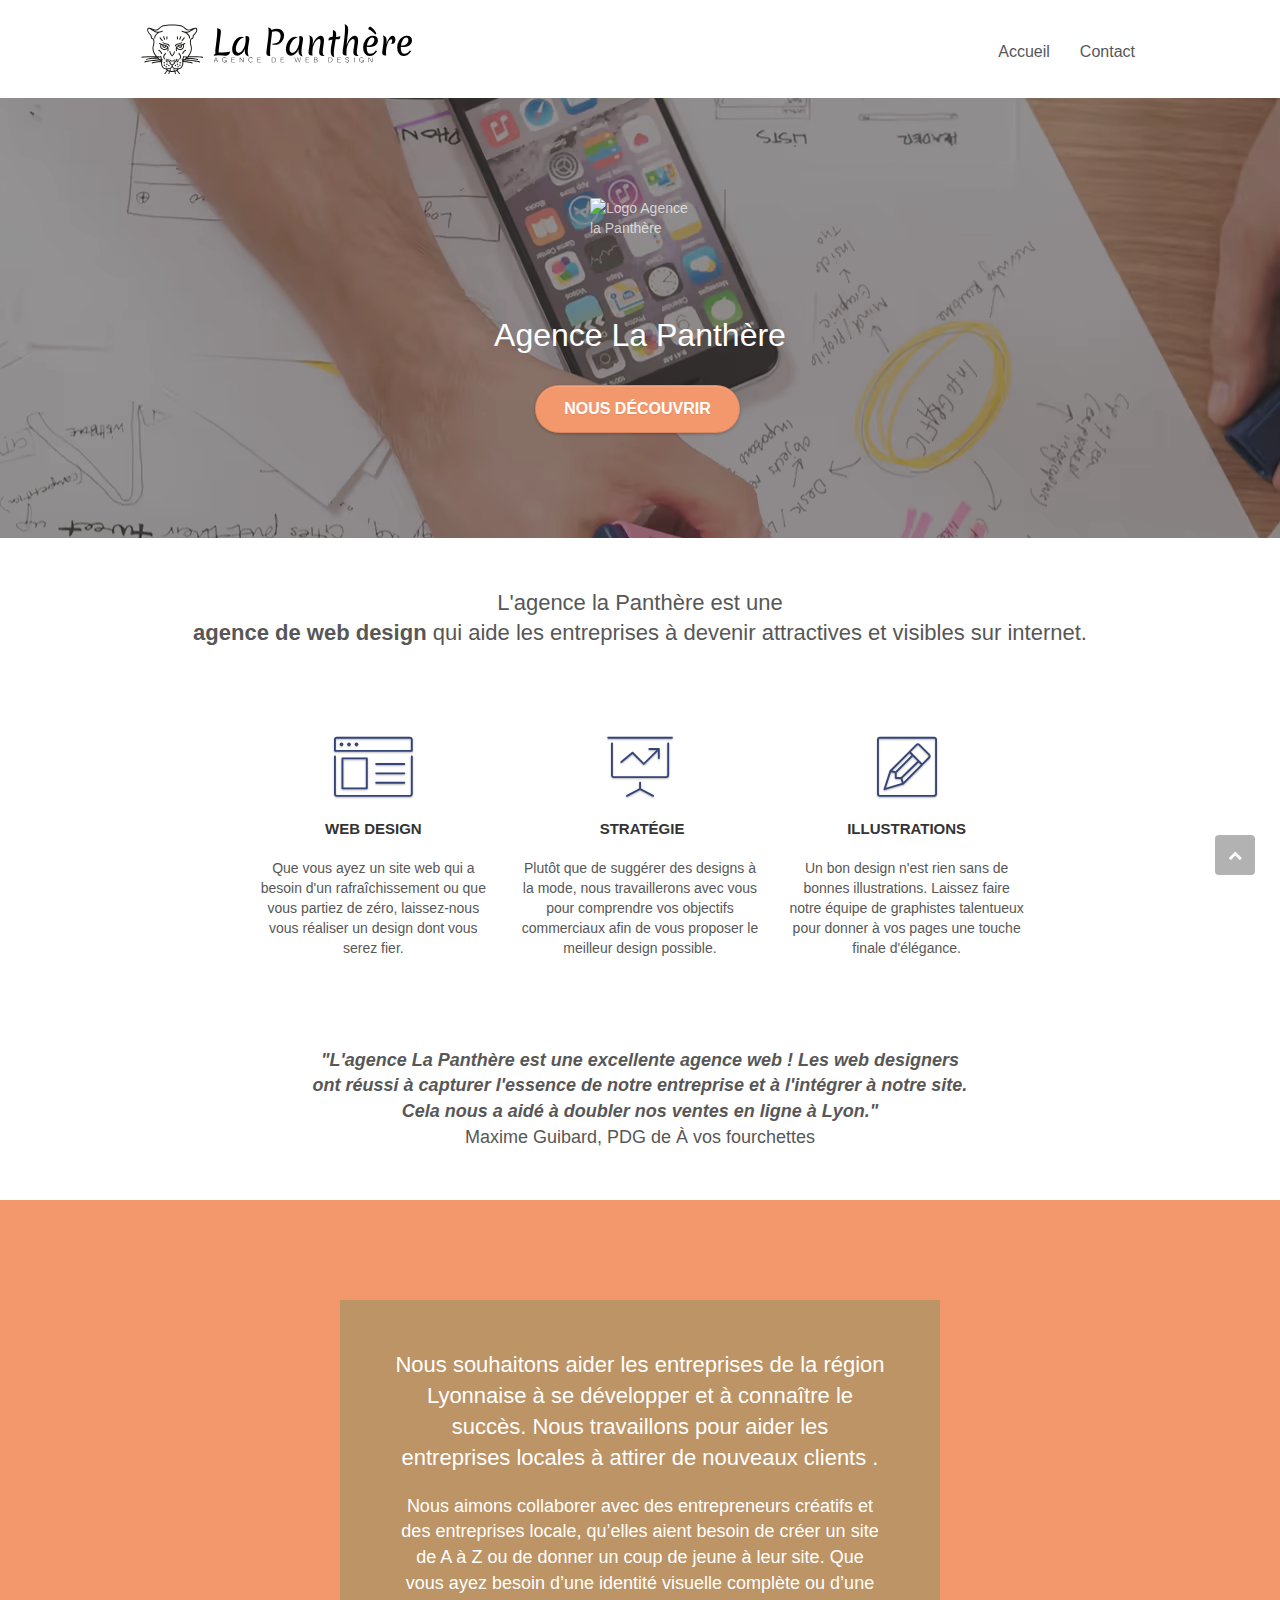
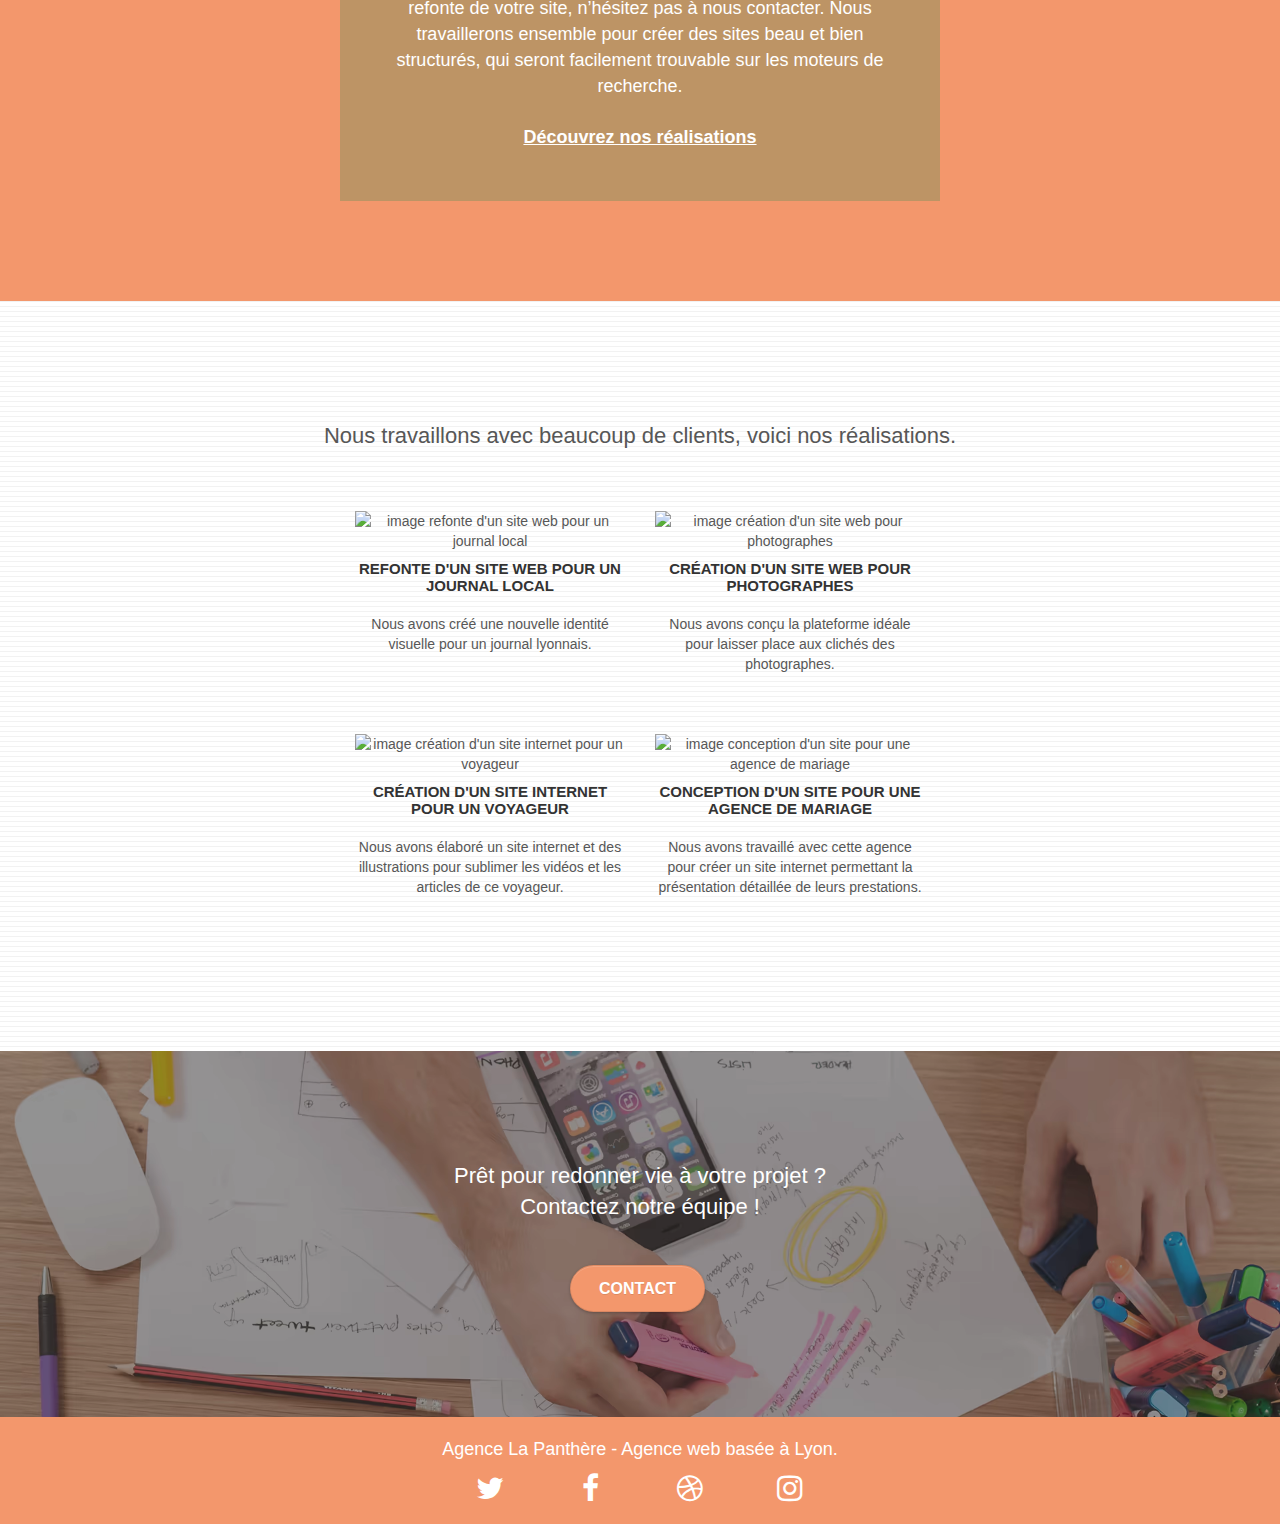
==== commit 143fb740: "changes" ====
--- a/index.html
+++ b/index.html
@@ -13,7 +13,12 @@
 	<link rel="stylesheet" type="text/css" href="./css/et-line.css">
 
     <title>La Panthère | Entreprise de web design à Lyon</title>
-
+	
+	<script src="./js/jquery-2.1.0.min.js" defer></script>
+	<script src="./js/bootstrap.min.js" defer></script>
+	<script src="./js/blocs.js" defer></script>
+	<script src="./js/jquery.touchSwipe.js" defer></script>
+	<script src="./js/gmaps.min.js" defer></script>
     
 <!-- Analytics -->
 	<!-- Google tag (gtag.js) -->
@@ -39,7 +44,7 @@
 		<nav class="navbar row">
 			<div class="navbar-header">
 				<a class="navbar-brand" href="index.html">
-					<img src="img/agence-la-panthere-monochrome.svg" alt="Logo Agence La Panthère" height="60" /></a>
+					<img src="img/agence-la-panthere-monochrome.svg" alt="Logo Agence La Panthère" height="50" /></a>
 				<button id="nav-toggle" type="button" class="ui-navbar-toggle navbar-toggle" data-toggle="collapse" data-target=".navbar-1">
 					<span class="sr-only">Toggle navigation</span><span class="icon-bar"></span><span class="icon-bar"></span><span class="icon-bar"></span>
 				</button>
@@ -271,11 +276,7 @@
 
 </div>
 <!-- Principal conteneur END -->
-<script src="./js/jquery-2.1.0.min.js" defer ></script>
-<script src="./js/bootstrap.min.js" defer ></script>
-<script src="./js/blocs.js" defer ></script>
-<script src="./js/jquery.touchSwipe.js" defer ></script>
-<script src="./js/gmaps.min.js" defer ></script>
+
 
 </body>
 </html>
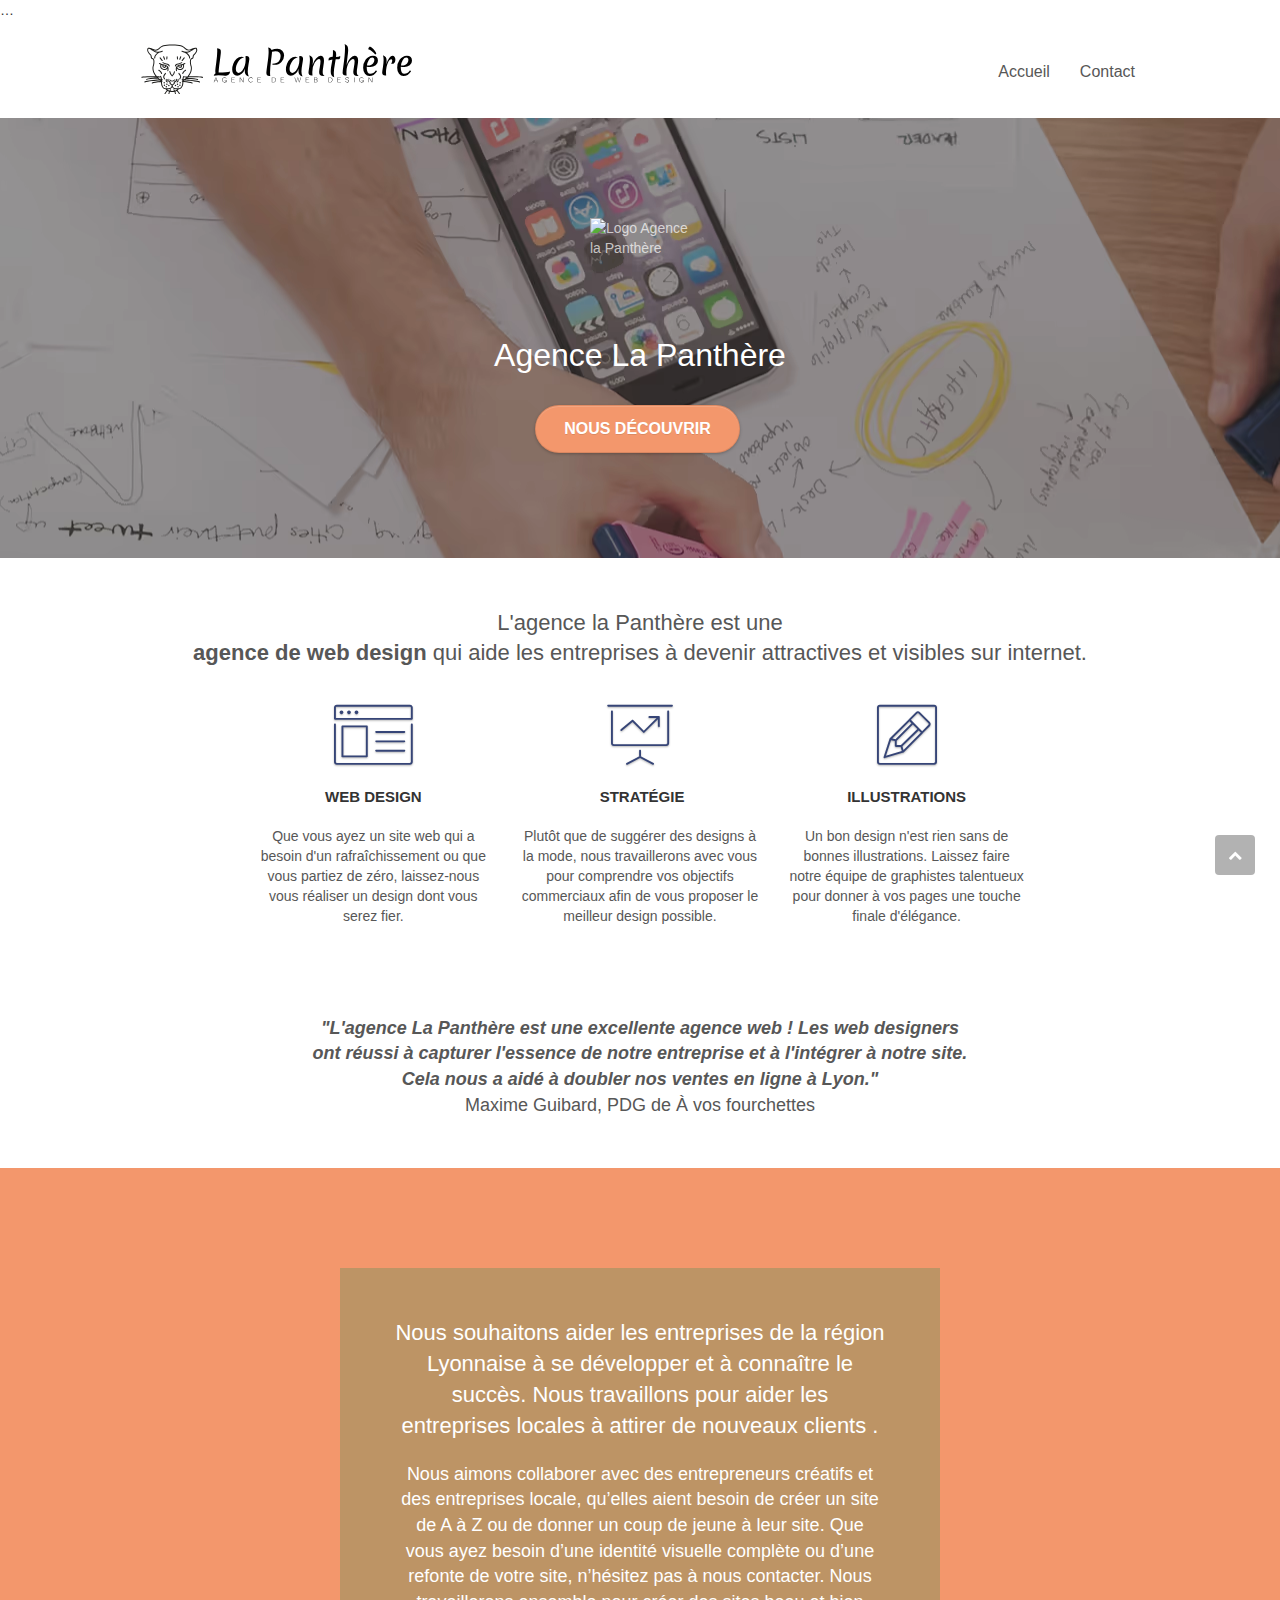
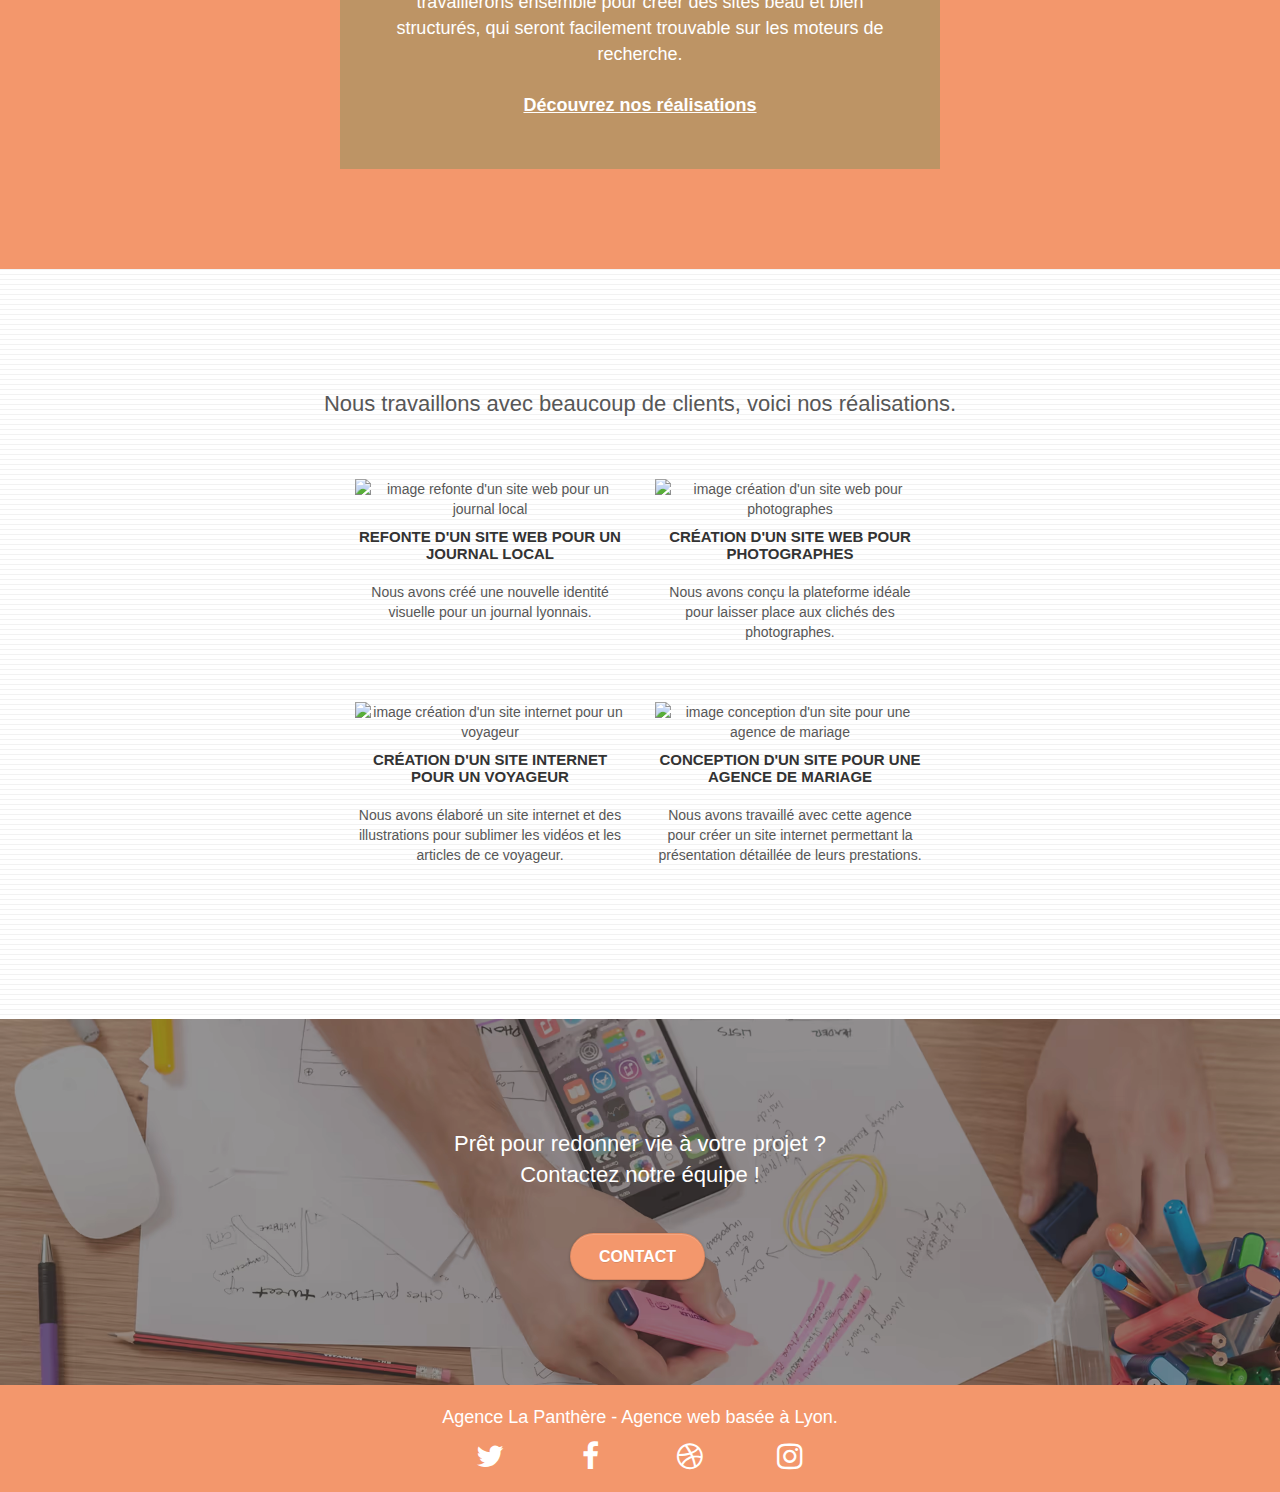
==== commit 2c64d646: "ajout balise link" ====
--- a/index.html
+++ b/index.html
@@ -6,6 +6,12 @@
     <meta name="robots" content="index, follow">
 	<meta name="viewport" content="width=device-width, initial-scale=1.0, viewport-fit=cover">
     <link rel="shortcut icon" type="image/png" href="favicon.jpg">
+    <link rel="manifest" href="/manifest.webmanifest">
+    <link rel="apple-touch-icon" href="https://cdn.glitch.com/49d34dc6-8fbd-46bb-8221-b99ffd36f1af%2Ftouchicon-180.png?v=1566411949736">
+
+	
+  </head>
+  …
     
 	<link rel="stylesheet" type="text/css" href="./css/bootstrap.css">
 	<link rel="stylesheet" type="text/css" href="style.css">
@@ -13,7 +19,8 @@
 	<link rel="stylesheet" type="text/css" href="./css/et-line.css">
 
     <title>La Panthère | Entreprise de web design à Lyon</title>
-	
+
+
 	<script src="./js/jquery-2.1.0.min.js" defer></script>
 	<script src="./js/bootstrap.min.js" defer></script>
 	<script src="./js/blocs.js" defer></script>
--- a/style.css
+++ b/style.css
@@ -1067,7 +1067,7 @@
 .description_Agence{
     margin: auto;
     max-width: 992px;
-    margin-bottom: 64px;
+    margin-bottom: 12px;
 }
 
 .flex {
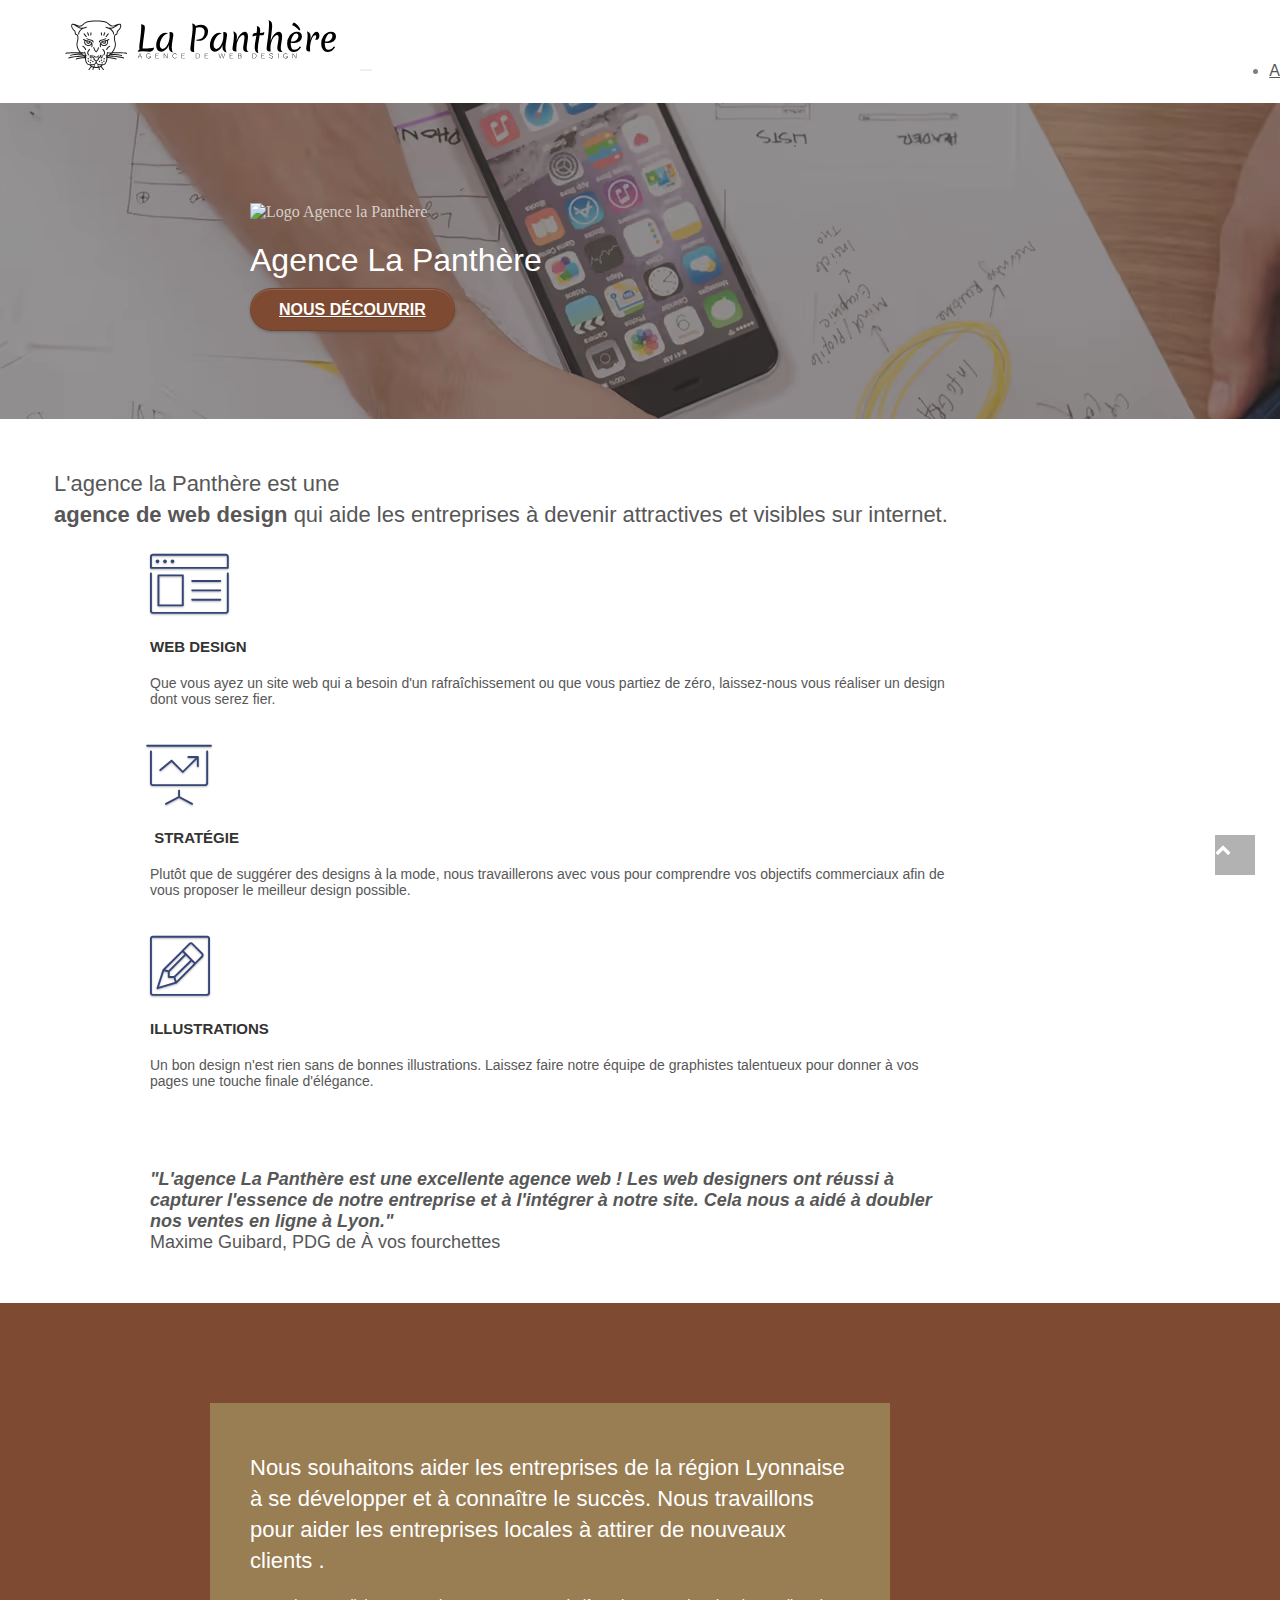
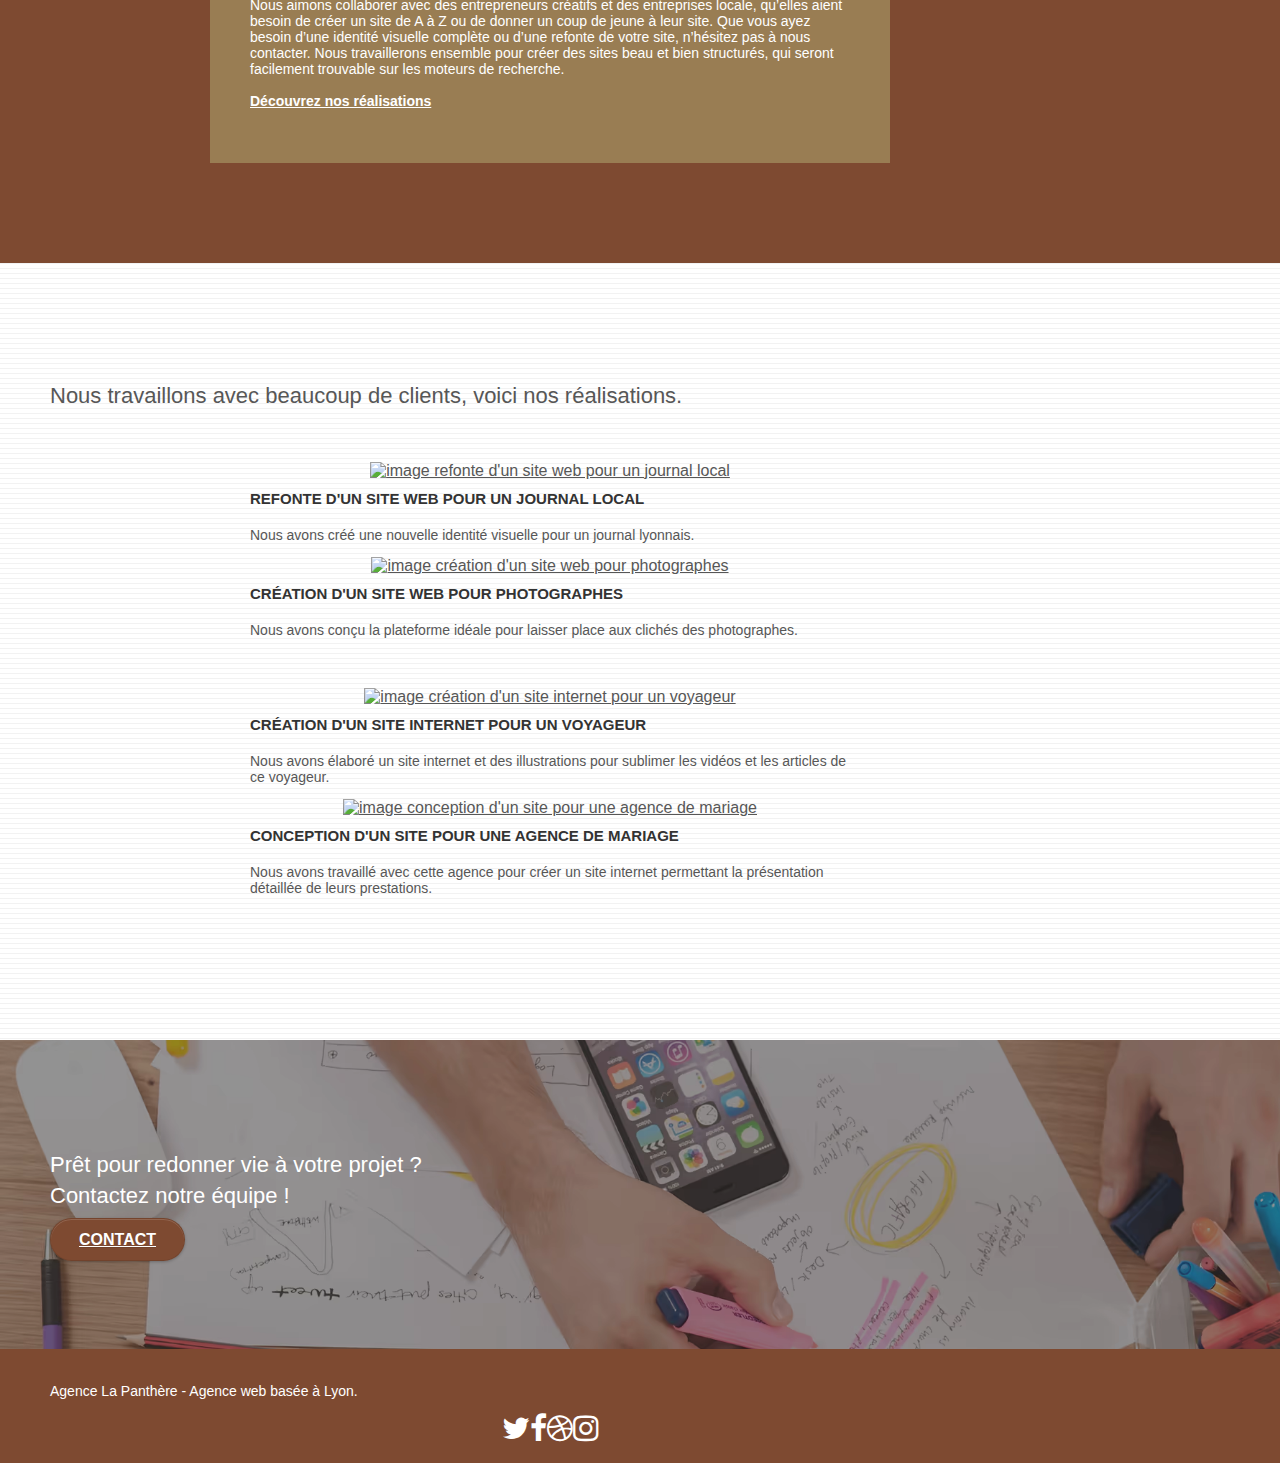
==== commit 50672b0a: "correction" ====
--- a/index.html
+++ b/index.html
@@ -6,12 +6,12 @@
     <meta name="robots" content="index, follow">
 	<meta name="viewport" content="width=device-width, initial-scale=1.0, viewport-fit=cover">
     <link rel="shortcut icon" type="image/png" href="favicon.jpg">
-    <link rel="manifest" href="/manifest.webmanifest">
+
     <link rel="apple-touch-icon" href="https://cdn.glitch.com/49d34dc6-8fbd-46bb-8221-b99ffd36f1af%2Ftouchicon-180.png?v=1566411949736">
 
-	
+
   </head>
-  …
+
     
 	<link rel="stylesheet" type="text/css" href="./css/bootstrap.css">
 	<link rel="stylesheet" type="text/css" href="style.css">
@@ -21,11 +21,11 @@
     <title>La Panthère | Entreprise de web design à Lyon</title>
 
 
-	<script src="./js/jquery-2.1.0.min.js" defer></script>
-	<script src="./js/bootstrap.min.js" defer></script>
-	<script src="./js/blocs.js" defer></script>
-	<script src="./js/jquery.touchSwipe.js" defer></script>
-	<script src="./js/gmaps.min.js" defer></script>
+	<script src="./js/jquery-2.1.0.js"></script>
+	<script src="./js/bootstrap.js"></script>
+	<script src="./js/blocs.js"></script>
+	<script src="./js/jquery.touchSwipe.js"></script>
+	<script src="./js/gmaps.min.js"></script>
     
 <!-- Analytics -->
 	<!-- Google tag (gtag.js) -->
@@ -77,7 +77,7 @@
 	<div class="container bloc-lg">
 		<div class="row tight-width-whitespace">
 			<div class="col-sm-12">
-				<img src="./img/logopanthere.webp" class="center-block image-resize-mode" height="100" width="100" alt="Logo Agence la Panthère" />
+				<img src="./img/logopanthere.svg" class="center-block image-resize-mode" height="100" width="100" alt="Logo Agence la Panthère" />
 				<h1 class="text-center hero-bloc-text tc-white ">
 					Agence La Panthère
 				</h1>
--- a/style.css
+++ b/style.css
@@ -770,7 +770,7 @@
 }
 
 .bgc-atomic-tangerine {
-    background-color: #F3976C;
+    background-color: #7E4A31;
 }
 
 .tc-white {
@@ -778,12 +778,12 @@
 }
 
 .btn-atomic-tangerine {
-    background: #F3976C;
+    background: #7E4A31;
     color: #FFFFFF!important;
 }
 
 .btn-atomic-tangerine:hover {
-    background: #c27956!important;
+    background: #7E4A31!important;
     color: #FFFFFF!important;
 }
 
@@ -796,11 +796,11 @@
 }
 
 .ltc-atomic-tangerine {
-    color: #F3976C!important;
+    color: #7E4A31!important;
 }
 
 .ltc-atomic-tangerine:hover {
-    color: #c27956!important;
+    color: #7E4A31!important;
 }
 
 .icon-dark-slate-blue {
@@ -1043,7 +1043,7 @@
 
 .white, .icon-md{
     color: #FFFFFF!important;
-    font-size: 18px;
+    font-size: 14px;
 }
 
 .accroche {
@@ -1067,7 +1067,6 @@
 .description_Agence{
     margin: auto;
     max-width: 992px;
-    margin-bottom: 12px;
 }
 
 .flex {
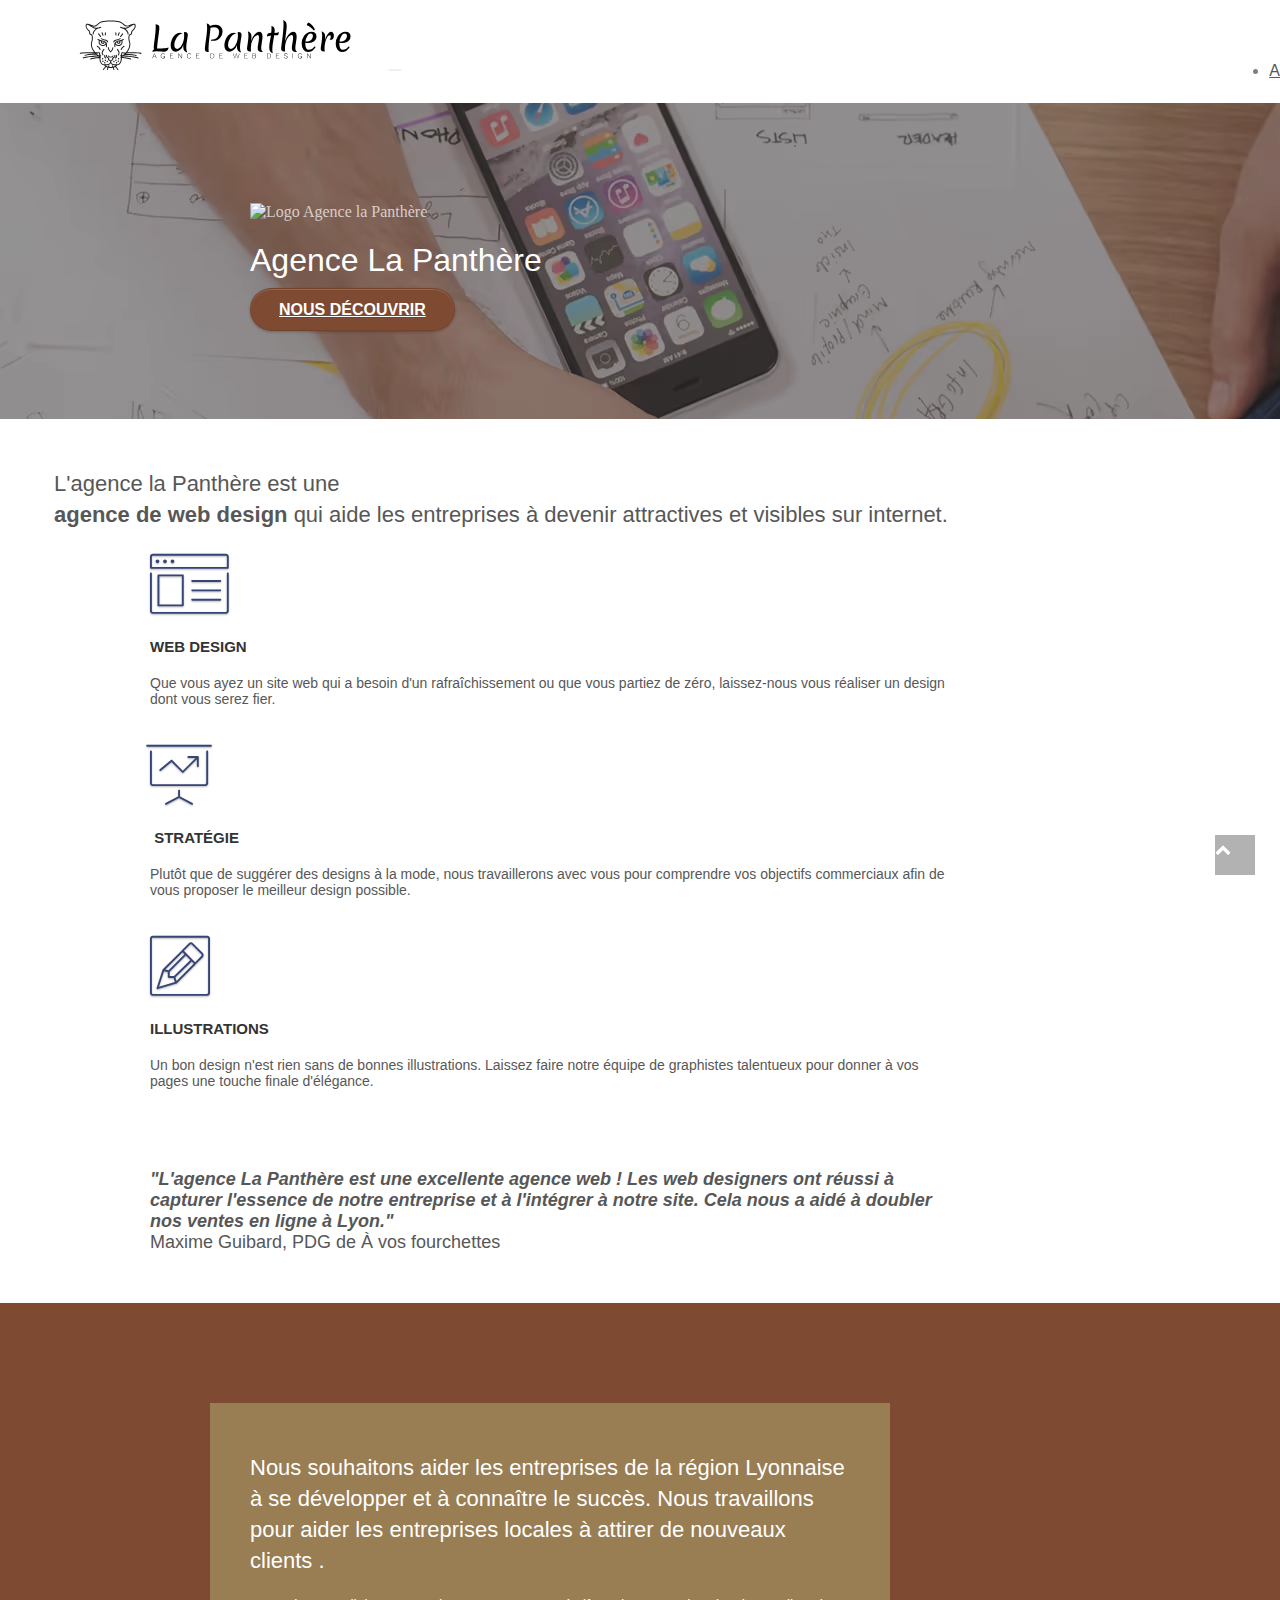
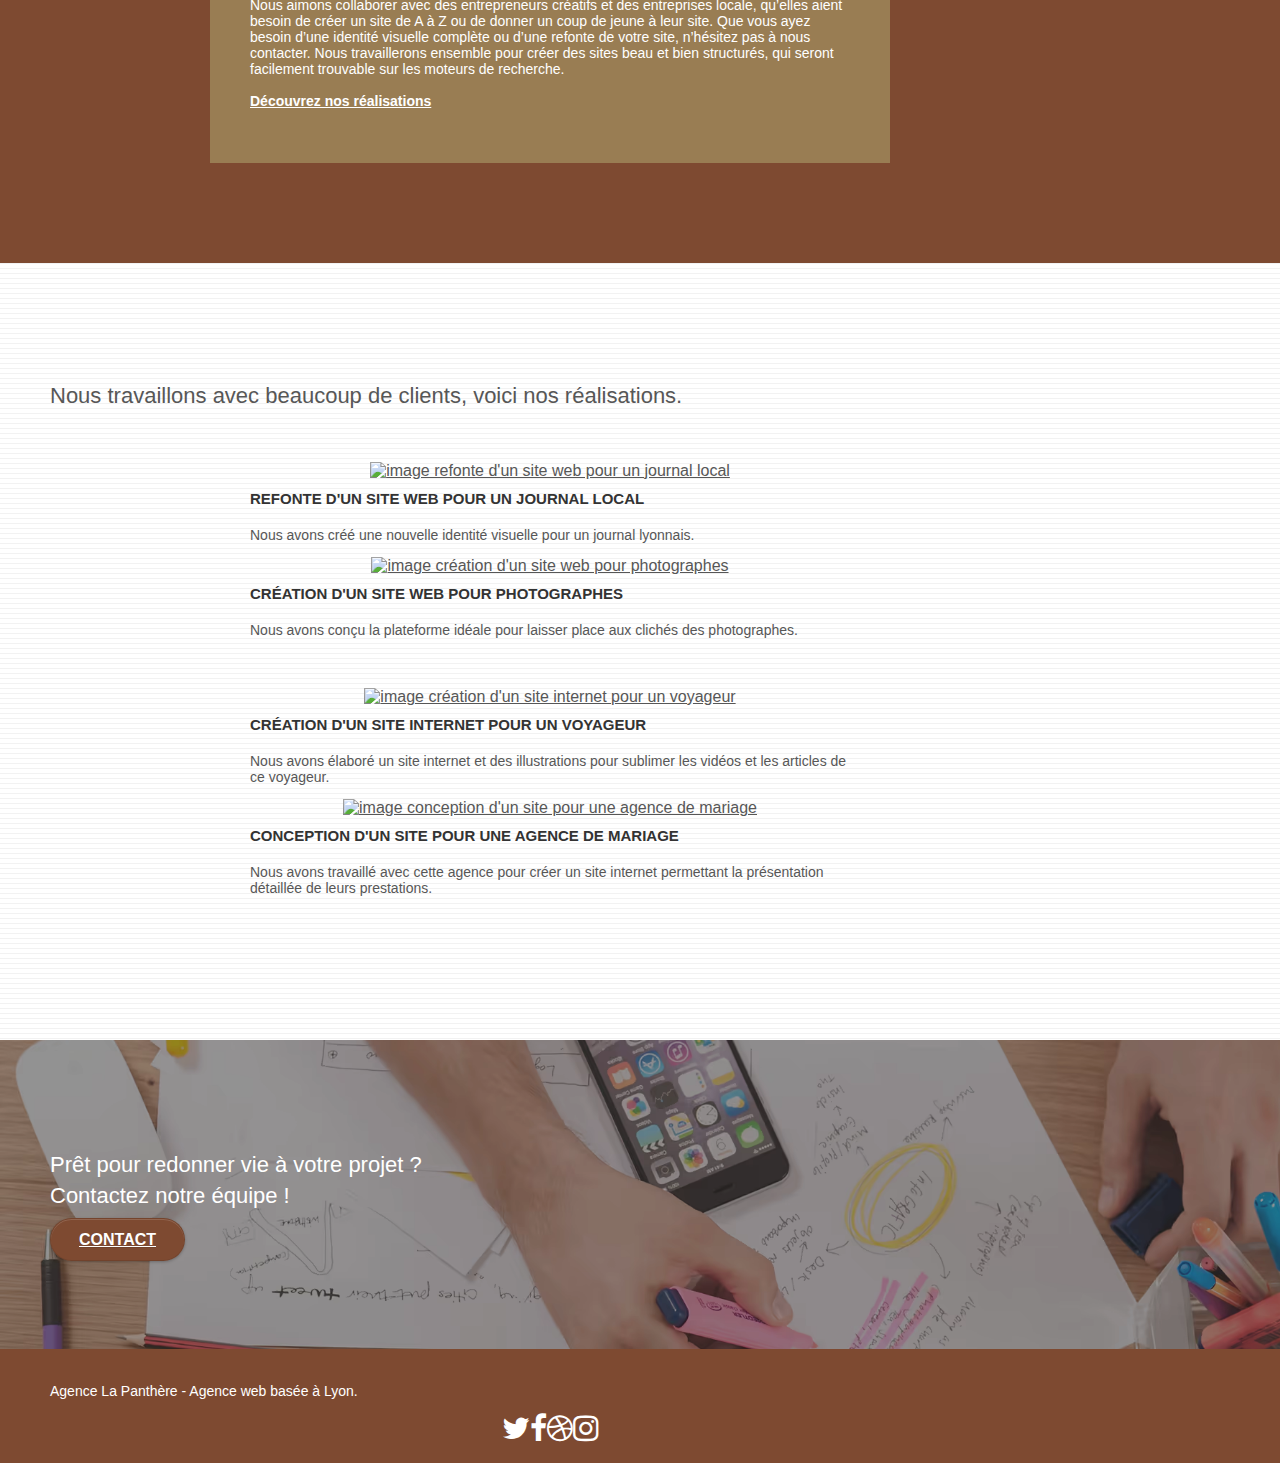
==== commit 94c244df: "modif" ====
--- a/index.html
+++ b/index.html
@@ -25,7 +25,7 @@
 	<script src="./js/bootstrap.js"></script>
 	<script src="./js/blocs.js"></script>
 	<script src="./js/jquery.touchSwipe.js"></script>
-	<script src="./js/gmaps.min.js"></script>
+	<script src="./js/gmaps.js"></script>
     
 <!-- Analytics -->
 	<!-- Google tag (gtag.js) -->
@@ -51,7 +51,7 @@
 		<nav class="navbar row">
 			<div class="navbar-header">
 				<a class="navbar-brand" href="index.html">
-					<img src="img/agence-la-panthere-monochrome.svg" alt="Logo Agence La Panthère" height="50" /></a>
+					<img src="img/agence-la-panthere-monochrome.svg" alt="Logo Agence La Panthère" height="50" width="300" /></a>
 				<button id="nav-toggle" type="button" class="ui-navbar-toggle navbar-toggle" data-toggle="collapse" data-target=".navbar-1">
 					<span class="sr-only">Toggle navigation</span><span class="icon-bar"></span><span class="icon-bar"></span><span class="icon-bar"></span>
 				</button>
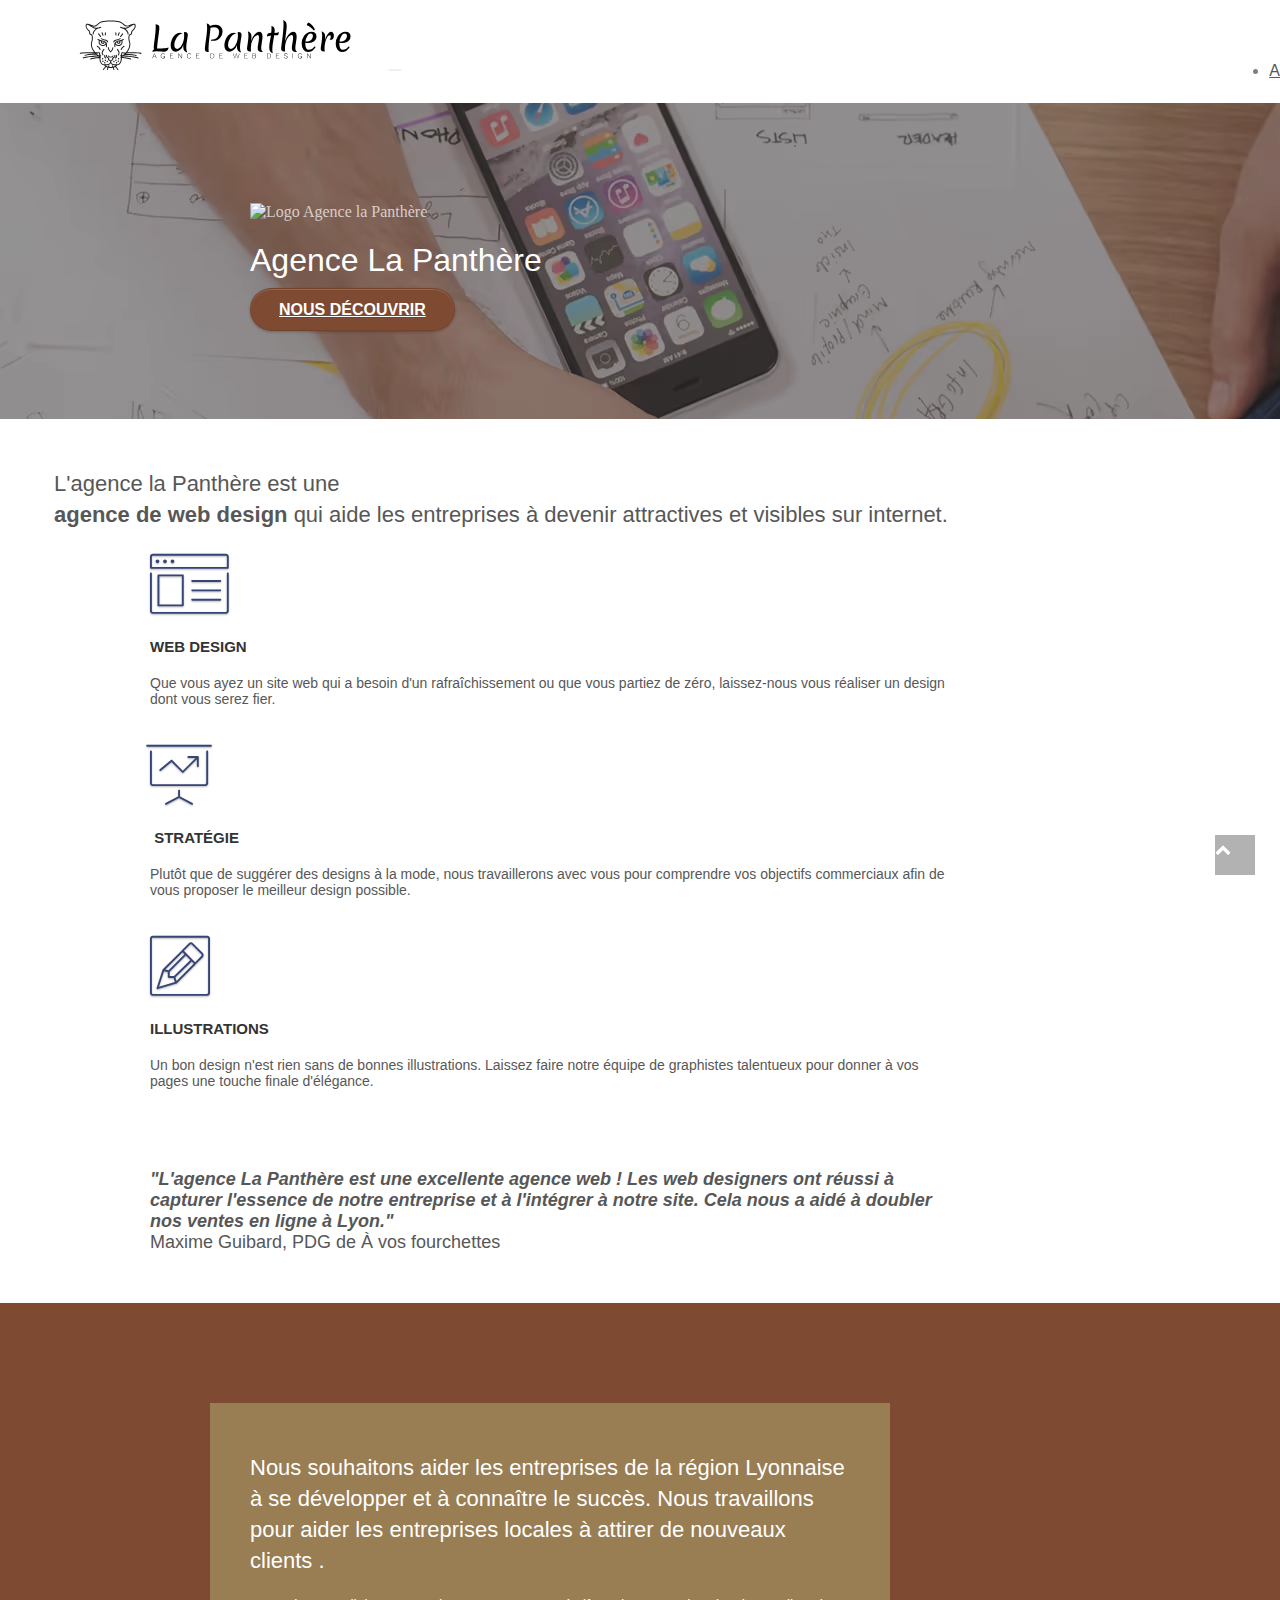
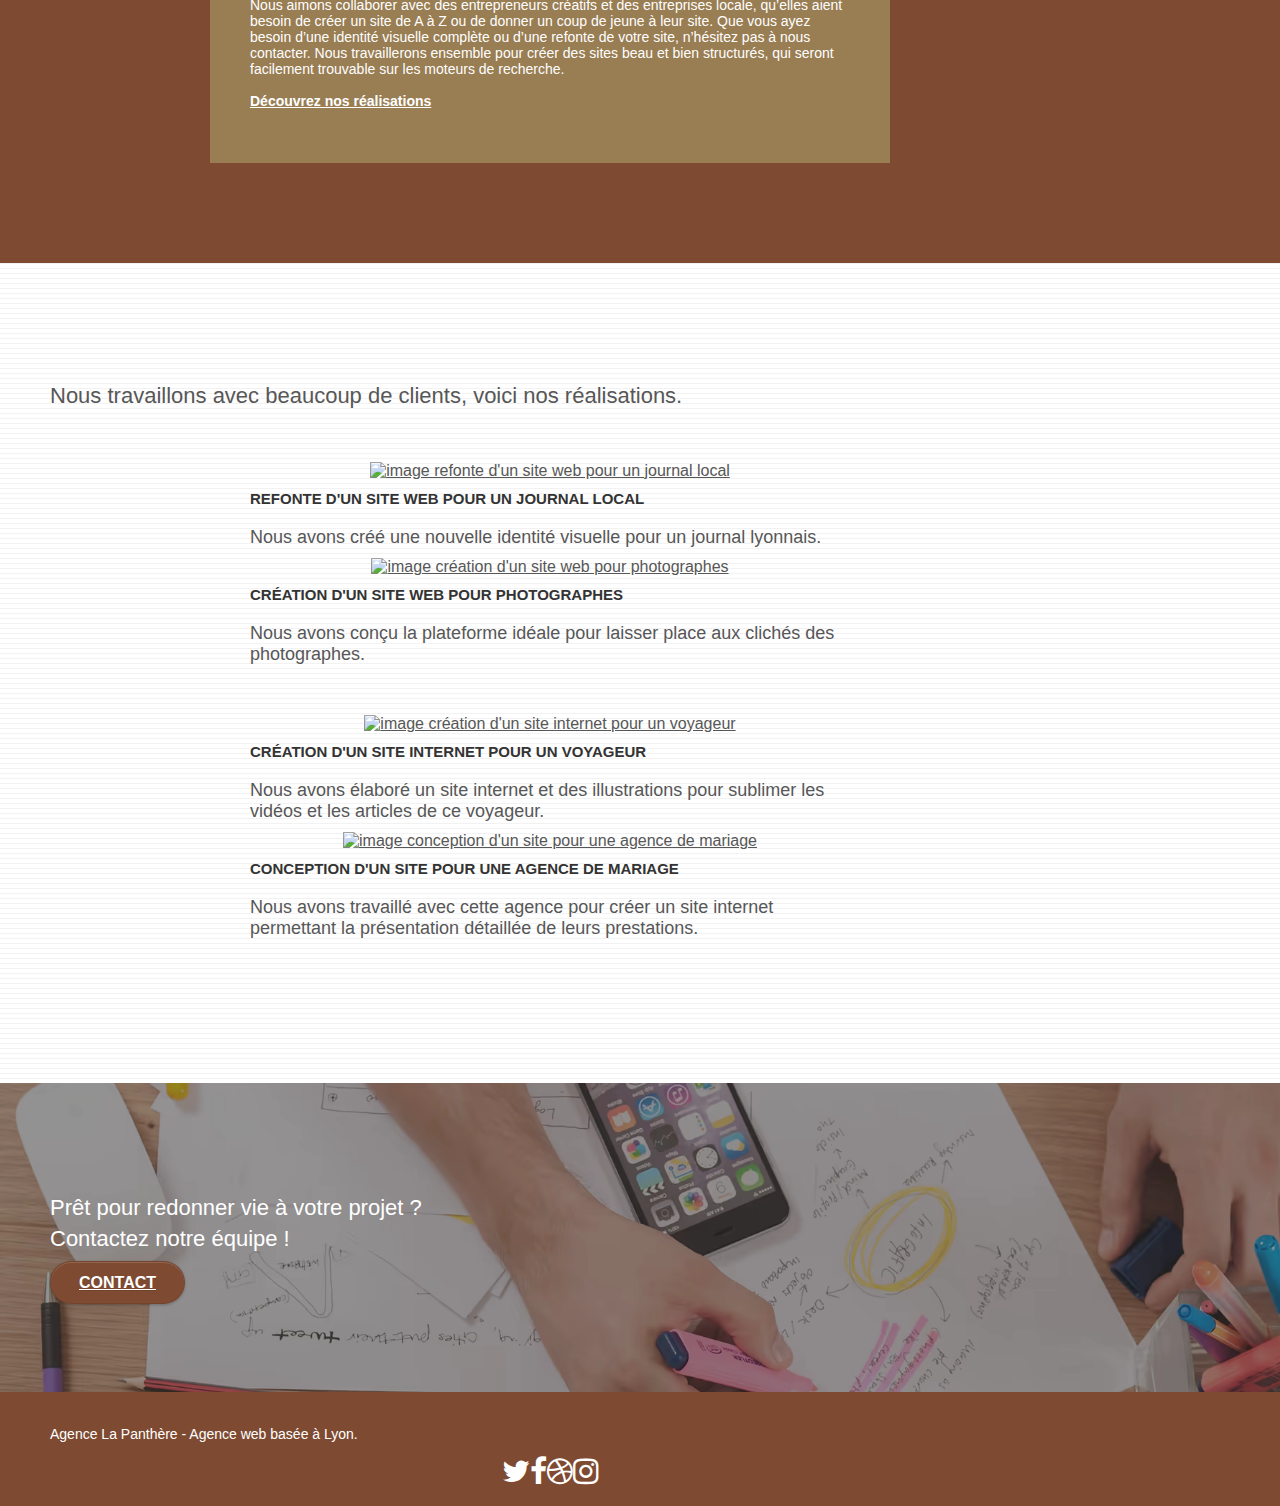
==== commit 6336fe55: "maj" ====
--- a/index.html
+++ b/index.html
@@ -6,13 +6,9 @@
     <meta name="robots" content="index, follow">
 	<meta name="viewport" content="width=device-width, initial-scale=1.0, viewport-fit=cover">
     <link rel="shortcut icon" type="image/png" href="favicon.jpg">
-
     <link rel="apple-touch-icon" href="https://cdn.glitch.com/49d34dc6-8fbd-46bb-8221-b99ffd36f1af%2Ftouchicon-180.png?v=1566411949736">
 
 
-  </head>
-
-    
 	<link rel="stylesheet" type="text/css" href="./css/bootstrap.css">
 	<link rel="stylesheet" type="text/css" href="style.css">
 	<link rel="stylesheet" type="text/css" href="./css/font-awesome.css">
@@ -20,13 +16,12 @@
 
     <title>La Panthère | Entreprise de web design à Lyon</title>
 
-
-	<script src="./js/jquery-2.1.0.js"></script>
-	<script src="./js/bootstrap.js"></script>
-	<script src="./js/blocs.js"></script>
-	<script src="./js/jquery.touchSwipe.js"></script>
-	<script src="./js/gmaps.js"></script>
-    
+	<script defer src="./js/jquery-2.1.0.js"></script>
+	<script defer src="./js/bootstrap.js"></script>
+	<script defer src="./js/blocs.js"></script>
+	<script defer src="./js/jquery.touchSwipe.js"></script>
+	<script defer src="./js/gmaps.js"></script>
+
 <!-- Analytics -->
 	<!-- Google tag (gtag.js) -->
 	<!-- <script async src="https://www.googletagmanager.com/gtag/js?id=G-2TZJ27BN7F"></script> -->
@@ -174,7 +169,7 @@
 <div class="bloc bgc-white bg-lines-h2-bg bg-repeat l-bloc" id="bloc-4-portfolio">
 	<div class="container bloc-lg">
 		<div class="row">
-			<div class="col-sm-12 text-center">
+			<div class="col-sm-12 text-center paragraphe_realisations">
 				<h2>Nous travaillons avec beaucoup de clients, voici nos réalisations.</h2>
 			</div>
 		</div>
@@ -185,7 +180,7 @@
 				<h3 class="mg-md text-center">
 					Refonte d'un site web pour un journal local
 				</h3>
-				<p class="text-center">
+				<p class="text-center paragraphe_realisations">
 					Nous avons créé une nouvelle identité visuelle pour un journal lyonnais.
 				</p>
 			</div>
@@ -195,7 +190,7 @@
 				<h3 class="mg-md text-center">
 					Création d'un site web pour photographes
 				</h3>
-				<p class="text-center">
+				<p class="text-center paragraphe_realisations">
 					Nous avons conçu la plateforme idéale pour laisser place aux clichés des photographes.
 				</p>
 			</div>
@@ -207,7 +202,7 @@
 				<h3 class="mg-md text-center">
 					Création d'un site internet pour un voyageur
 				</h3>
-				<p class="text-center">
+				<p class="text-center paragraphe_realisations">
 					Nous avons élaboré un site internet et des illustrations pour sublimer les vidéos et les articles de ce voyageur.
 				</p>
 			</div>
@@ -217,7 +212,7 @@
 				<h3 class="mg-md text-center">
 					Conception d'un site pour une agence de mariage
 				</h3>
-				<p class="text-center">
+				<p class="text-center paragraphe_realisations">
 					Nous avons travaillé avec cette agence pour créer un site internet permettant la présentation détaillée de leurs prestations.
 				</p>
 			</div>
--- a/style.css
+++ b/style.css
@@ -582,7 +582,6 @@
     position: absolute;
     left: 15px;
     right: 15px;
-    bottom: 5px;
 }
 
 .close-lightbox {
@@ -1077,4 +1076,9 @@
 
 .img-responsive{
     margin: auto;
+}
+
+.paragraphe_realisations {
+    font-size: 18px;
+    margin-bottom: 10px;
 }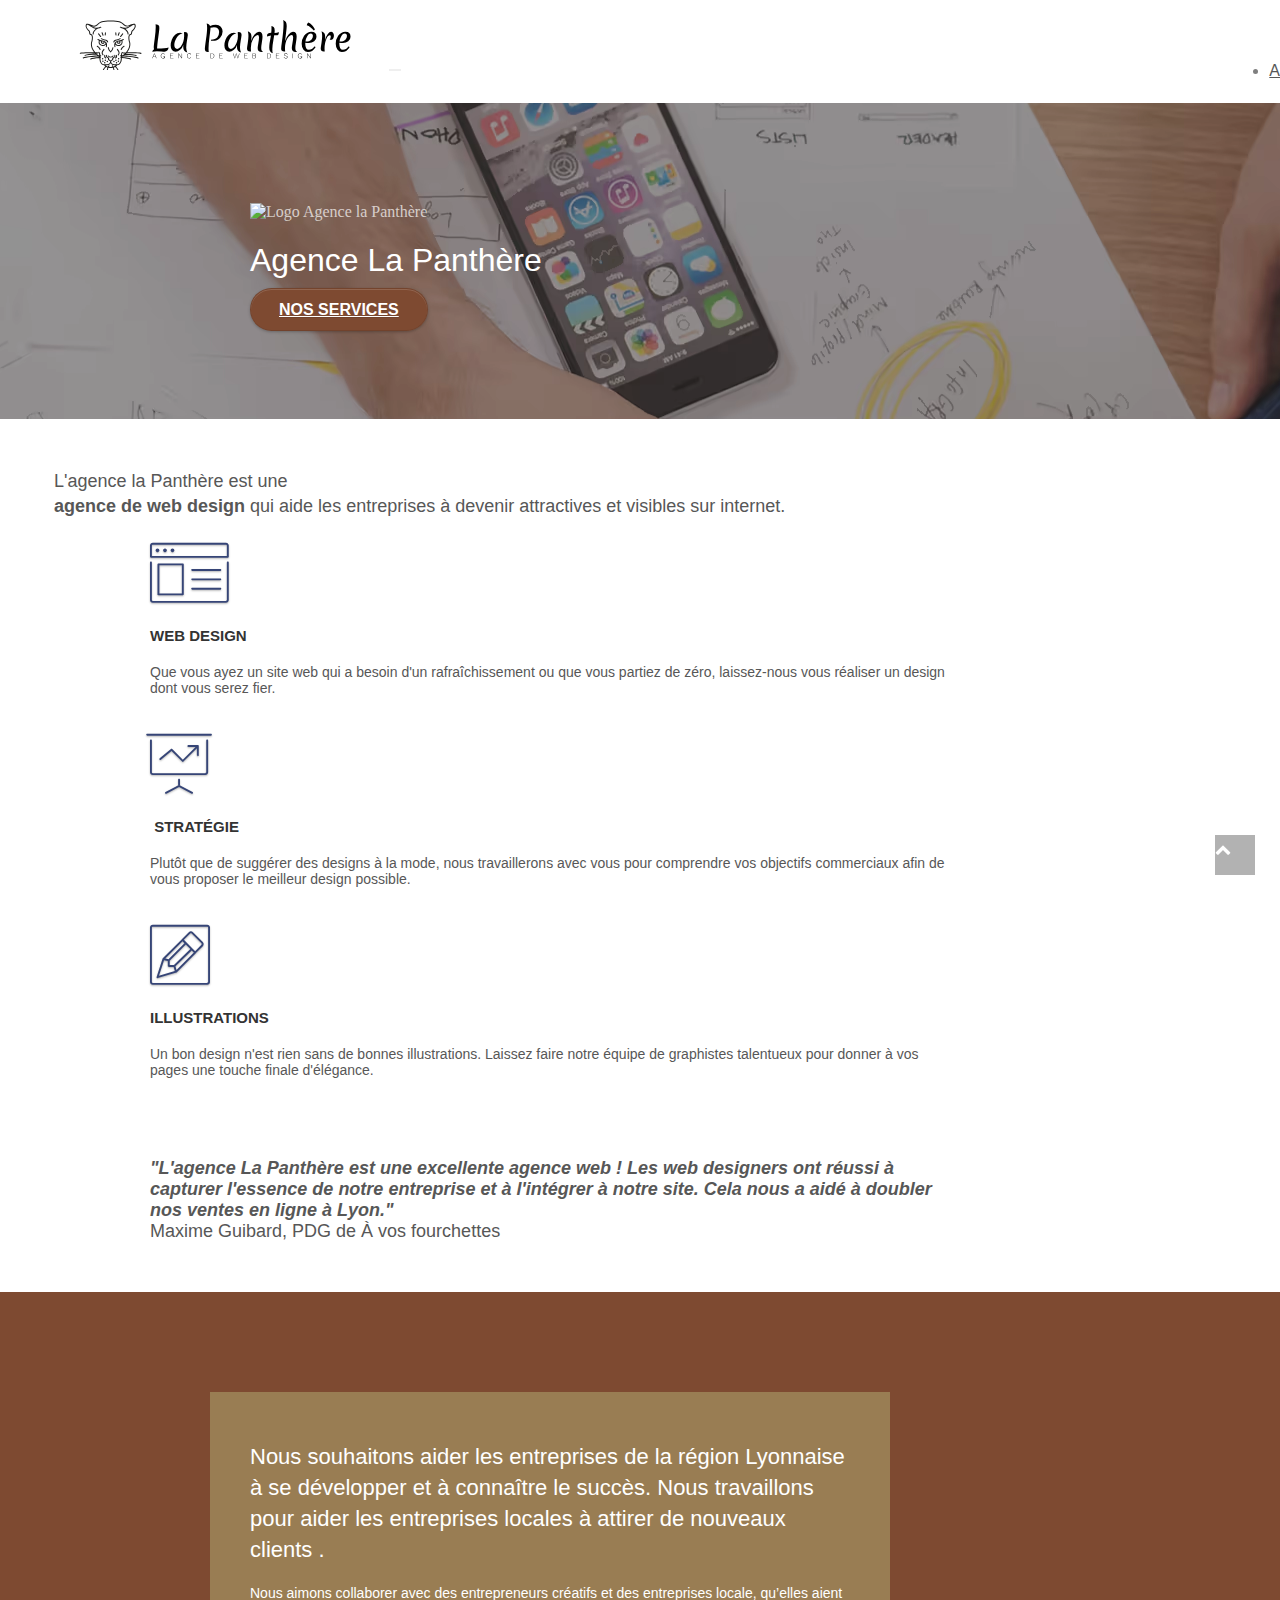
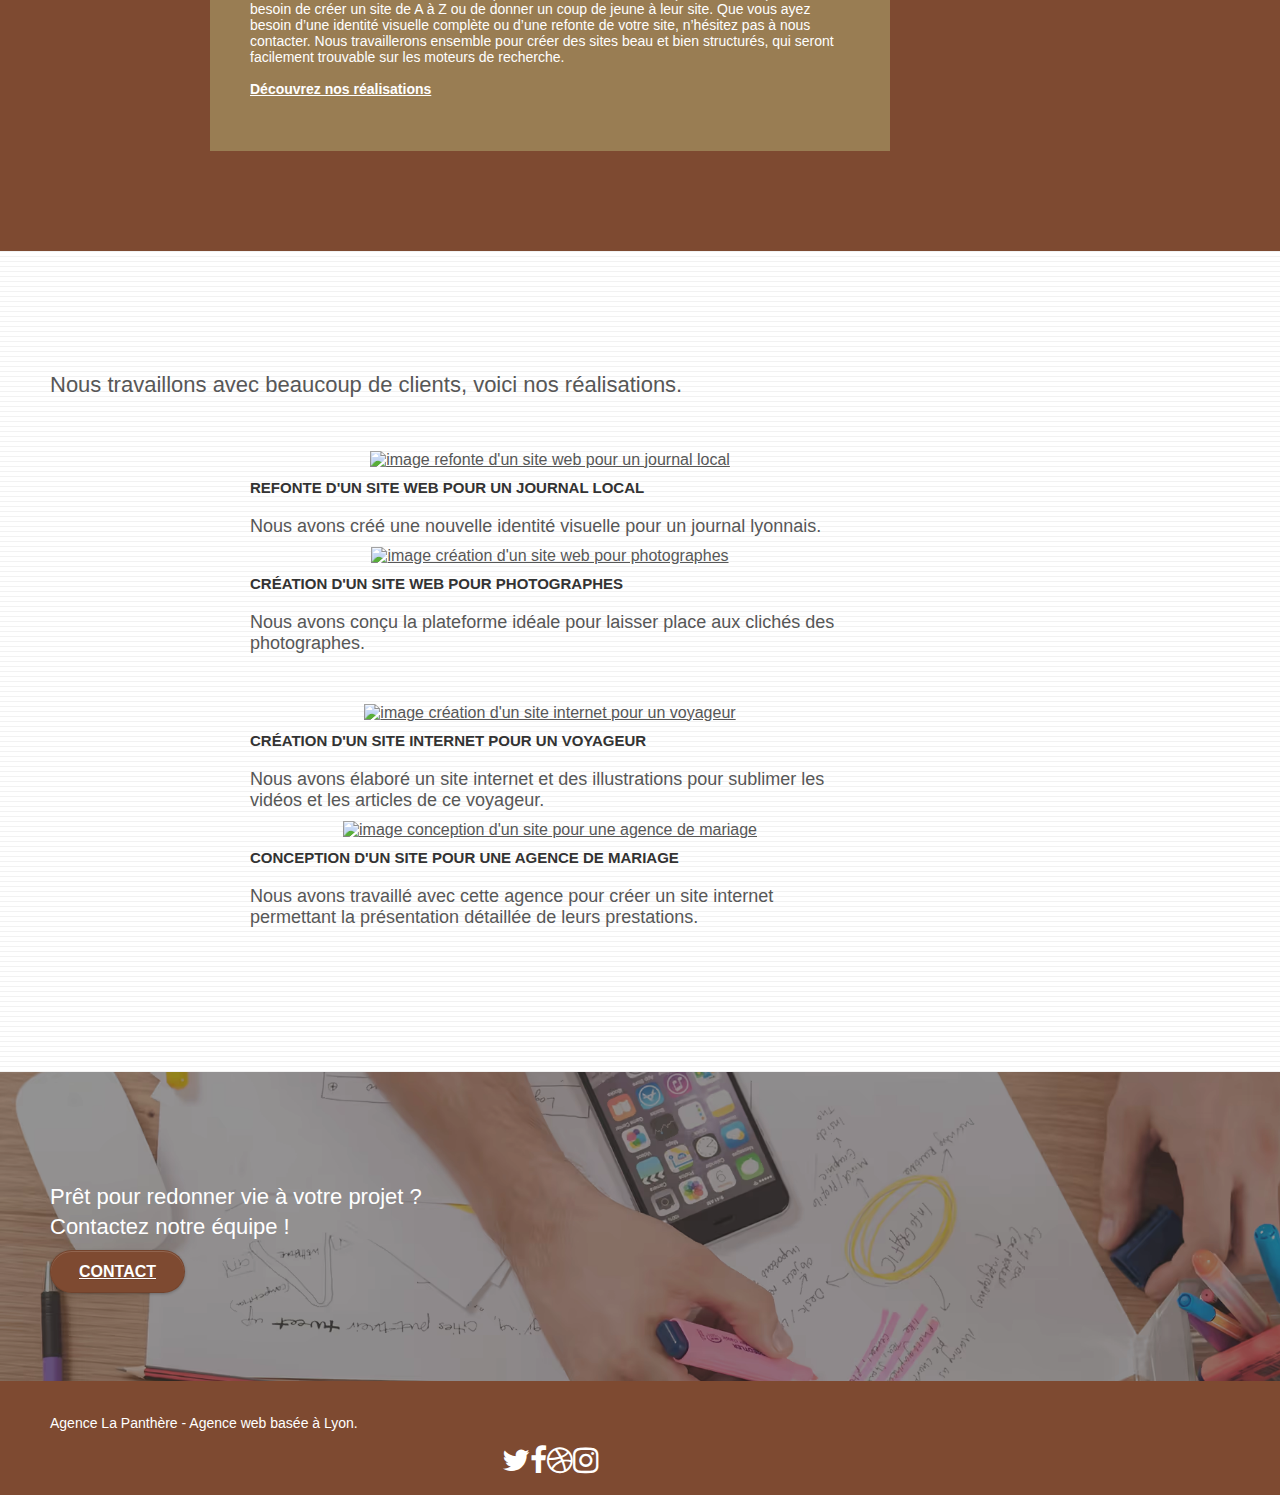
==== commit 51430935: "Maj" ====
--- a/index.html
+++ b/index.html
@@ -77,7 +77,7 @@
 					Agence La Panthère
 				</h1>
 				<div class="text-center">
-					<a href="#bloc-2-services" class="btn btn-lg btn-clean btn-rd cta-hero btn-atomic-tangerine" id="cta-hero">Nous découvrir</a>
+					<a href="#bloc-2-services" class="btn btn-lg btn-clean btn-rd cta-hero btn-atomic-tangerine" id="cta-hero">Nos services</a>
 				</div>
 			</div>
 		</div>
--- a/style.css
+++ b/style.css
@@ -1066,6 +1066,7 @@
 .description_Agence{
     margin: auto;
     max-width: 992px;
+    font-size: 18px;
 }
 
 .flex {
